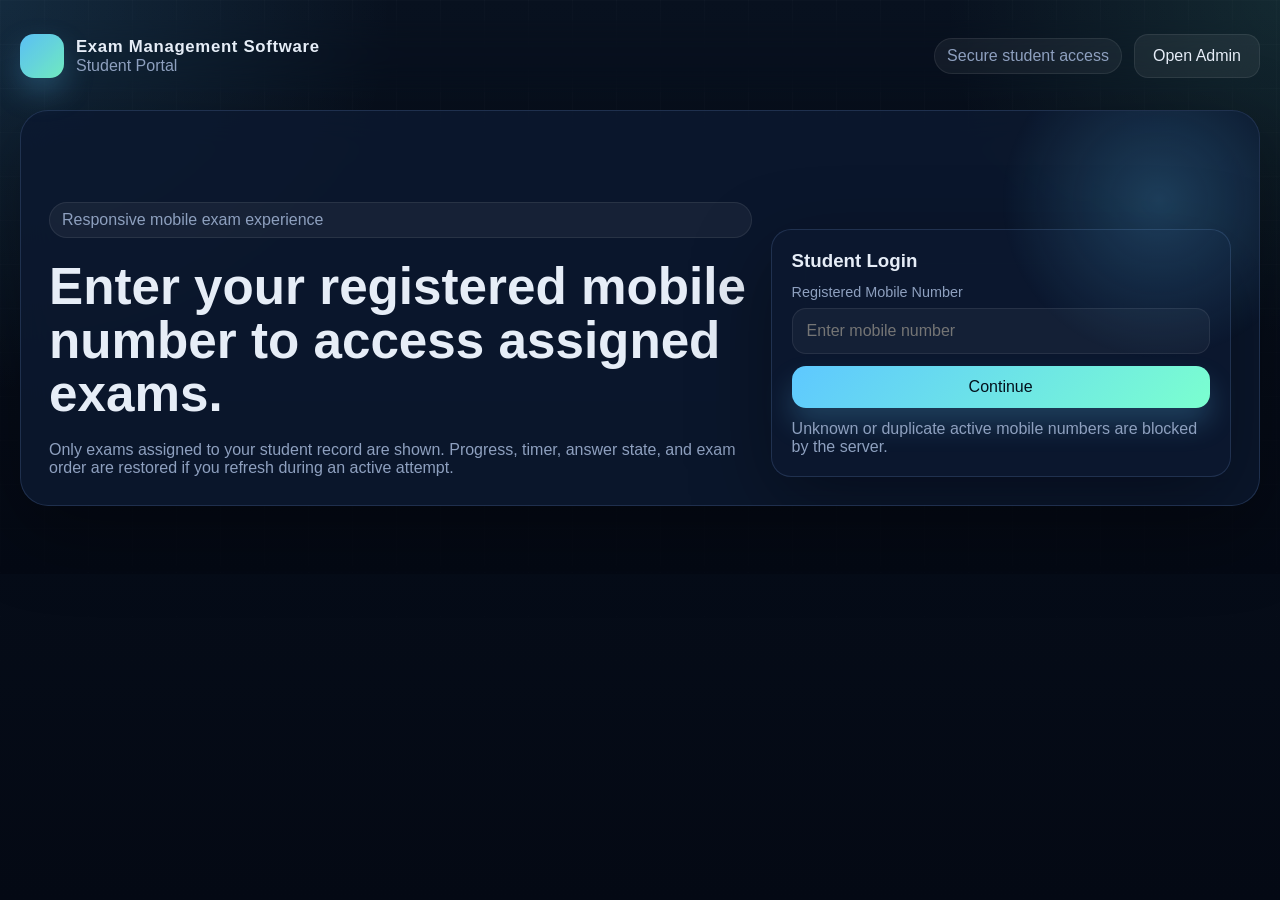
==== index.html @ 0bfbcd95 "Add files via upload" ====
<!DOCTYPE html>
<html>
  <head>
    <meta charset="utf-8" />
    <meta name="viewport" content="width=device-width, initial-scale=1" />
    <title>Exam Management Software</title>
    <link rel="stylesheet" href="./styles.css" />
    <script src="./config.js"></script>
  </head>
  <body>
    <div id="app"></div>
    <script>
      const BOOTSTRAP = {
        appName: (window.APP_CONFIG && window.APP_CONFIG.appName) || 'Exam Management Software'
      };

      const state = {
        view: 'login',
        loading: false,
        student: null,
        exams: [],
        activeExam: null,
        attemptBundle: null,
        result: null,
        activeSubjectId: null,
        activeQuestionId: null,
        answers: {},
        timerHandle: null,
        isSubmitting: false,
        error: ''
      };

      const STUDENT_STORAGE_KEY = 'examStudentId';

      function setState(patch) {
        Object.assign(state, patch);
        render();
      }

      function callServer(action, payload) {
        const apiBaseUrl = getApiBaseUrl();
        setState({ loading: true, error: '' });
        return fetch(apiBaseUrl, {
          method: 'POST',
          mode: 'cors',
          headers: {
            'Content-Type': 'text/plain;charset=utf-8'
          },
          body: JSON.stringify({
            action: action,
            ...(payload || {})
          })
        }).then((response) => response.json())
          .then((result) => {
            state.loading = false;
            if (!result.ok) {
              throw new Error(result.error && result.error.message ? result.error.message : 'Something went wrong');
            }
            render();
            return result.data;
          })
          .catch((err) => {
            state.loading = false;
            state.error = err && err.message ? err.message : 'Something went wrong';
            render();
            throw err;
          });
      }

      function render() {
        const root = document.getElementById('app');
        root.innerHTML = `
          <div class="app-shell">
            ${renderTopbar()}
            ${state.error ? `<div class="panel" style="border-color: rgba(255,113,113,.35); margin-bottom: 16px;"><div class="pill-danger">${escapeHtml(state.error)}</div></div>` : ''}
            ${state.loading ? `<div class="loading">Loading...</div>` : ''}
            ${state.view === 'login' ? renderLogin() : ''}
            ${state.view === 'dashboard' ? renderDashboard() : ''}
            ${state.view === 'exam' ? renderExam() : ''}
            ${state.view === 'result' ? renderResult() : ''}
          </div>
        `;
      }

      function renderTopbar() {
        return `
          <div class="topbar">
            <div class="brand">
              <div class="brand-mark"></div>
              <div>
                <h1>${escapeHtml(BOOTSTRAP.appName)}</h1>
                <p>${state.student ? `Student Portal - ${escapeHtml(state.student.studentName)}` : 'Student Portal'}</p>
              </div>
            </div>
            <div class="row">
              ${state.student ? `<span class="badge">Hello ${escapeHtml(state.student.studentName)}</span>` : `<span class="badge">Secure student access</span>`}
              <button class="btn btn-secondary" onclick="location.href='admin.html'">Open Admin</button>
            </div>
          </div>
        `;
      }

      function renderLogin() {
        return `
          <div class="hero hero-grid">
            <div class="stack">
              <span class="badge">Responsive mobile exam experience</span>
              <h2 style="margin:10px 0 8px; font-size:clamp(2rem, 4vw, 3.6rem); line-height:1.05;">Enter your registered mobile number to access assigned exams.</h2>
              <p class="muted">Only exams assigned to your student record are shown. Progress, timer, answer state, and exam order are restored if you refresh during an active attempt.</p>
            </div>
            <div class="panel login-card">
              <div class="stack">
                <h3 style="margin:0;">Student Login</h3>
                <div class="field">
                  <label>Registered Mobile Number</label>
                  <input id="mobileNumber" class="input" type="tel" placeholder="Enter mobile number" />
                </div>
                <button class="btn btn-primary" onclick="studentLogin()">Continue</button>
                <p class="muted">Unknown or duplicate active mobile numbers are blocked by the server.</p>
              </div>
            </div>
          </div>
        `;
      }

      function renderDashboard() {
        return `
          <div class="hero hero-grid">
            <div class="stack">
              <span class="badge">${escapeHtml(state.student.className || '')} ${escapeHtml(state.student.sectionName || '')}</span>
              <h2 style="margin:10px 0 8px; font-size:clamp(1.8rem, 3.2vw, 3rem);">Assigned exams for ${escapeHtml(state.student.studentName)}</h2>
              <p class="muted">Start only when ready. The timer cannot be paused, and the server enforces the end time.</p>
            </div>
            <div class="grid cards-2">
              <div class="card kpi"><span class="muted">Assigned Exams</span><strong>${state.exams.length}</strong></div>
              <div class="card kpi"><span class="muted">Student ID</span><strong style="font-size:1.2rem;">${escapeHtml(state.student.admissionNumber)}</strong></div>
            </div>
          </div>
          <div class="panel">
            <div class="toolbar" style="margin-bottom:16px;">
              <h3 style="margin:0;">Available Exams</h3>
              <button class="btn btn-secondary" onclick="refreshStudentState()">Refresh</button>
            </div>
            <div class="list">
              ${state.exams.length ? state.exams.map(renderExamCard).join('') : `<div class="empty">No active exams are available right now.</div>`}
            </div>
          </div>
        `;
      }

      function renderExamCard(exam) {
        return `
          <div class="exam-card">
            <div class="stack">
              <div class="row">
                <strong style="font-size:1.1rem;">${escapeHtml(exam.examName)}</strong>
                <span class="badge">${escapeHtml(exam.mode)}</span>
              </div>
              <div class="row muted">
                <span>Date: ${escapeHtml(exam.examDate)}</span>
                <span>Duration: ${escapeHtml(exam.durationMinutes)} min</span>
                <span>Window: ${escapeHtml(exam.availabilityStart)} to ${escapeHtml(exam.availabilityEnd)}</span>
              </div>
            </div>
            <div class="row">
              <button class="btn btn-primary" onclick="startExamFlow('${exam.examId}')">Start Exam</button>
            </div>
          </div>
        `;
      }

      function renderExam() {
        const bundle = state.attemptBundle || {};
        const subjects = bundle.subjects || [];
        const questions = getOrderedQuestions(bundle);
        const activeSubject = subjects.find((item) => item.examSubjectId === state.activeSubjectId) || subjects[0];
        const subjectQuestions = questions.filter((item) => item.examSubjectId === (activeSubject && activeSubject.examSubjectId));
        const activeQuestion = subjectQuestions.find((item) => item.questionId === state.activeQuestionId) || subjectQuestions[0];
        const answeredMap = state.answers;
        const remainingText = getRemainingTimeText(bundle.attempt && bundle.attempt.expiresAt);
        return `
          <div class="hero">
            <div class="toolbar">
              <div class="stack">
                <span class="badge">Hello ${escapeHtml(state.student.studentName)} - You have ${remainingText}</span>
                <h2 style="margin:8px 0 0;">${escapeHtml(bundle.exam ? bundle.exam.examName : '')}</h2>
              </div>
              <div class="row">
                <button class="btn btn-secondary" onclick="refreshAttempt()">Sync</button>
                <button class="btn btn-primary" onclick="submitAttempt(false)">Submit Exam</button>
              </div>
            </div>
          </div>
          <div class="question-shell">
            <div class="panel question-nav">
              <div class="stack">
                <h3 style="margin:0;">Question Navigator</h3>
                <div class="subject-tabs">
                  ${subjects.map((subject) => `<button class="subject-tab ${subject.examSubjectId === state.activeSubjectId ? 'active' : ''}" onclick="setSubject('${subject.examSubjectId}')">${escapeHtml(subject.subjectName)}</button>`).join('')}
                </div>
                <div class="question-grid">
                  ${subjectQuestions.map((question) => {
                    const value = answeredMap[question.questionId];
                    const answered = Array.isArray(value) ? value.length : value !== undefined && value !== null && value !== '';
                    return `<button class="qchip ${answered ? 'answered' : ''} ${question.questionId === state.activeQuestionId ? 'active' : ''}" onclick="setQuestion('${question.questionId}')">${escapeHtml(question.questionNumber)}</button>`;
                  }).join('')}
                </div>
                <div class="status">All questions are mandatory. Unanswered questions at timer end are scored using wrong-answer marks.</div>
              </div>
            </div>
            <div class="panel">
              ${activeQuestion ? renderQuestion(activeQuestion) : '<div class="empty">No question selected.</div>'}
            </div>
          </div>
        `;
      }

      function renderQuestion(question) {
        const options = getOrderedOptions(question);
        const currentAnswer = state.answers[question.questionId];
        const isMulti = question.questionType === 'MULTI_CORRECT';
        const isInteger = question.questionType === 'INTEGER';
        return `
          <div class="stack">
            <div class="row">
              <span class="badge">Q${escapeHtml(question.questionNumber)}</span>
              <span class="badge">${escapeHtml(question.questionType)}</span>
              <span class="badge">+${escapeHtml(question.fullMarks)} / ${escapeHtml(question.wrongMarks)}</span>
            </div>
            ${question.questionText ? `<div style="font-size:1.05rem; line-height:1.65;">${escapeHtml(question.questionText)}</div>` : `<div class="muted">Answer entry interface only. Question text is not required for physical paper mode.</div>`}
            ${question.imageUrl ? `<img src="${escapeAttribute(question.imageUrl)}" alt="Question Image" style="max-width:100%; border-radius:18px; border:1px solid rgba(255,255,255,.08);" />` : ''}
            ${isInteger ? `
              <div class="field">
                <label>Enter Integer Answer</label>
                <input class="input" type="number" value="${currentAnswer || ''}" onchange="saveIntegerAnswer('${question.questionId}', this.value)" />
              </div>
            ` : `
              <div class="options">
                ${options.map((option) => `
                  <label class="option">
                    <input ${isMulti ? 'type="checkbox"' : 'type="radio" name="singleOption"'} ${isOptionSelected(currentAnswer, option.id) ? 'checked' : ''} onchange="saveChoiceAnswer('${question.questionId}', '${option.id}', ${isMulti})" />
                    <div>
                      <strong>${escapeHtml(option.id)}</strong>
                      <div class="muted">${escapeHtml(option.label || '')}</div>
                    </div>
                  </label>
                `).join('')}
              </div>
            `}
            <div class="toolbar">
              <div class="status">Answers are saved to the server as you work.</div>
              <div class="row">
                <button class="btn btn-secondary" onclick="goPrevQuestion()">Previous</button>
                <button class="btn btn-secondary" onclick="goNextQuestion()">Next</button>
              </div>
            </div>
          </div>
        `;
      }

      function renderResult() {
        const result = state.result || {};
        const score = result.score || {};
        const subjectEntries = Object.entries(score.subjectWise || {});
        return `
          <div class="hero hero-grid">
            <div class="stack">
              <span class="badge">Result Summary</span>
              <h2 style="margin:8px 0 0;">${escapeHtml(result.exam ? result.exam.examName : '')}</h2>
              <p class="muted">This view shows marks, rank, average, subject performance, and a question-level review table.</p>
            </div>
            <div class="grid cards-2">
              <div class="card kpi"><span class="muted">Total Marks</span><strong>${Number(score.totalMarksObtained || 0).toFixed(2)} / ${Number(score.totalMarks || 0).toFixed(2)}</strong></div>
              <div class="card kpi"><span class="muted">Overall Rank</span><strong>${result.rank || 0}</strong></div>
            </div>
          </div>
          <div class="grid cards-4" style="margin-bottom:18px;">
            <div class="card kpi"><span class="muted">Ranked Students</span><strong>${result.totalRankedStudents || 0}</strong></div>
            <div class="card kpi"><span class="muted">Exam Average</span><strong>${Number(result.averageScore || 0).toFixed(2)}</strong></div>
            <div class="card kpi"><span class="muted">Time Taken</span><strong>${escapeHtml(formatDuration((result.attempt && result.attempt.timeTakenSeconds) || 0))}</strong></div>
            <div class="card kpi"><span class="muted">Submission</span><strong style="font-size:1rem;">${escapeHtml((result.attempt && result.attempt.status) || '')}</strong></div>
          </div>
          <div class="panel" style="margin-bottom:18px;">
            <h3 style="margin-top:0;">Subject-wise Performance</h3>
            <div class="grid cards-3">
              ${subjectEntries.length ? subjectEntries.map(([subjectId, item]) => `
                <div class="card">
                  <div class="stack">
                    <strong>${escapeHtml((result.subjectMap && result.subjectMap[subjectId]) || subjectId)}</strong>
                    <span class="muted">${Number(item.marksObtained || 0).toFixed(2)} / ${Number(item.totalMarks || 0).toFixed(2)}</span>
                    <span class="status pill-success">Correct: ${item.correct || 0}</span>
                    <span class="status pill-warning">Partial: ${item.partial || 0}</span>
                    <span class="status pill-danger">Wrong: ${item.wrong || 0}</span>
                    <span class="status">Unattempted: ${item.unattempted || 0}</span>
                  </div>
                </div>
              `).join('') : '<div class="empty">No subject summary available.</div>'}
            </div>
          </div>
          <div class="panel">
            <div class="toolbar" style="margin-bottom:16px;">
              <h3 style="margin:0;">Review Table</h3>
              <button class="btn btn-secondary" onclick="refreshStudentState()">Back to Dashboard</button>
            </div>
            <div class="table-wrap">
              <table>
                <thead>
                  <tr>
                    <th>Subject</th>
                    <th>Question</th>
                    <th>Your Answer</th>
                    <th>Correct Answer</th>
                    <th>Marks</th>
                  </tr>
                </thead>
                <tbody>
                  ${(result.review || []).map((item) => `
                    <tr>
                      <td>${escapeHtml(item.subject)}</td>
                      <td>${escapeHtml(item.questionNumber)}</td>
                      <td>${escapeHtml(Array.isArray(item.studentAnswer) ? item.studentAnswer.join('') : item.studentAnswer)}</td>
                      <td>${escapeHtml(item.correctAnswer)}</td>
                      <td>${escapeHtml(item.marksReceived)}</td>
                    </tr>
                  `).join('')}
                </tbody>
              </table>
            </div>
          </div>
        `;
      }

      async function studentLogin() {
        const mobileNumber = document.getElementById('mobileNumber').value.trim();
        if (!mobileNumber) {
          setState({ error: 'Mobile number is required.' });
          return;
        }
        const result = await callServer('studentLogin', { mobileNumber });
        sessionStorage.setItem(STUDENT_STORAGE_KEY, result.student.studentId);
        setState({
          student: result.student,
          exams: result.exams,
          view: 'dashboard',
          result: null
        });
      }

      async function refreshStudentState() {
        if (!state.student) return;
        const result = await callServer('getStudentState', { studentId: state.student.studentId });
        stopTimer();
        setState({
          student: result.student,
          exams: result.exams,
          view: 'dashboard',
          activeExam: null,
          attemptBundle: null,
          answers: {},
          result: null
        });
      }

      async function startExamFlow(examId) {
        const bundle = await callServer('startExam', { studentId: state.student.studentId, examId });
        applyAttemptBundle(bundle);
      }

      async function refreshAttempt() {
        if (!state.attemptBundle) return;
        const bundle = await callServer('startExam', { studentId: state.student.studentId, examId: state.attemptBundle.exam.examId });
        const answers = {};
        (bundle.answers || []).forEach((answer) => {
          answers[answer.questionId] = parseJson(answer.answerJson, '');
        });
        setState({ attemptBundle: bundle, answers });
      }

      function setSubject(subjectId) {
        const firstQuestion = getOrderedQuestions(state.attemptBundle).find((item) => item.examSubjectId === subjectId);
        setState({
          activeSubjectId: subjectId,
          activeQuestionId: firstQuestion && firstQuestion.questionId
        });
      }

      function setQuestion(questionId) {
        setState({ activeQuestionId: questionId });
      }

      function goPrevQuestion() {
        moveQuestion(-1);
      }

      function goNextQuestion() {
        moveQuestion(1);
      }

      function moveQuestion(step) {
        const questions = getOrderedQuestions(state.attemptBundle).filter((item) => item.examSubjectId === state.activeSubjectId);
        const index = questions.findIndex((item) => item.questionId === state.activeQuestionId);
        const next = questions[index + step];
        if (next) setState({ activeQuestionId: next.questionId });
      }

      async function saveIntegerAnswer(questionId, value) {
        state.answers[questionId] = value;
        render();
        const response = await callServer('saveAnswer', {
          studentId: state.student.studentId,
          attemptId: state.attemptBundle.attempt.attemptId,
          questionId,
          answer: value
        });
        if (response && response.exam && response.attempt) {
          stopTimer();
          setState({ result: response, view: 'result', isSubmitting: false });
        }
      }

      async function saveChoiceAnswer(questionId, optionId, isMulti) {
        let answer = state.answers[questionId];
        if (isMulti) {
          answer = Array.isArray(answer) ? answer.slice() : [];
          const index = answer.indexOf(optionId);
          if (index > -1) answer.splice(index, 1);
          else answer.push(optionId);
        } else {
          answer = optionId;
        }
        state.answers[questionId] = answer;
        render();
        const response = await callServer('saveAnswer', {
          studentId: state.student.studentId,
          attemptId: state.attemptBundle.attempt.attemptId,
          questionId,
          answer
        });
        if (response && response.exam && response.attempt) {
          stopTimer();
          setState({ result: response, view: 'result', isSubmitting: false });
        }
      }

      async function submitAttempt(isAuto) {
        if (state.isSubmitting) return;
        const totalQuestions = (state.attemptBundle.questions || []).length;
        const answeredQuestions = Object.values(state.answers).filter((value) => Array.isArray(value) ? value.length : value !== undefined && value !== null && value !== '').length;
        if (!isAuto && answeredQuestions < totalQuestions) {
          const missing = (state.attemptBundle.questions || []).filter((item) => {
            const value = state.answers[item.questionId];
            return Array.isArray(value) ? !value.length : value === undefined || value === null || value === '';
          }).map((item) => item.questionNumber);
          setState({ error: `Answer all questions before submitting. Missing: ${missing.join(', ')}` });
          return;
        }
        state.isSubmitting = true;
        const result = await callServer('finalizeAttempt', {
          studentId: state.student.studentId,
          attemptId: state.attemptBundle.attempt.attemptId,
          isAutoSubmit: !!isAuto
        });
        stopTimer();
        setState({ result, view: 'result', isSubmitting: false });
      }

      function startTimer() {
        stopTimer();
        state.timerHandle = setInterval(() => {
          render();
          const remaining = getRemainingMillis(state.attemptBundle && state.attemptBundle.attempt && state.attemptBundle.attempt.expiresAt);
          if (remaining <= 0) {
            stopTimer();
            submitAttempt(true);
          }
        }, 1000);
      }

      function stopTimer() {
        if (state.timerHandle) {
          clearInterval(state.timerHandle);
          state.timerHandle = null;
        }
      }

      function getRemainingMillis(expiresAt) {
        return Math.max(0, new Date(expiresAt).getTime() - Date.now());
      }

      function getRemainingTimeText(expiresAt) {
        return formatDuration(Math.floor(getRemainingMillis(expiresAt) / 1000));
      }

      function formatDuration(totalSeconds) {
        const seconds = Math.max(0, Number(totalSeconds || 0));
        const hours = String(Math.floor(seconds / 3600)).padStart(2, '0');
        const minutes = String(Math.floor((seconds % 3600) / 60)).padStart(2, '0');
        const secs = String(seconds % 60).padStart(2, '0');
        return `${hours}:${minutes}:${secs}`;
      }

      function parseJson(text, fallback) {
        try { return text ? JSON.parse(text) : fallback; } catch (e) { return fallback; }
      }

      function getOrderedQuestions(bundle) {
        const questions = (bundle && bundle.questions) || [];
        const questionOrder = parseJson(bundle && bundle.attempt && bundle.attempt.questionOrderJson, {});
        const ordered = [];
        const consumed = new Set();
        Object.keys(questionOrder).forEach((subjectId) => {
          (questionOrder[subjectId] || []).forEach((questionId) => {
            const question = questions.find((item) => item.questionId === questionId);
            if (question) {
              ordered.push(question);
              consumed.add(questionId);
            }
          });
        });
        questions.forEach((question) => {
          if (!consumed.has(question.questionId)) ordered.push(question);
        });
        return ordered;
      }

      function getOrderedOptions(question) {
        const options = parseJson(question.optionsJson, []);
        const optionOrder = parseJson(state.attemptBundle && state.attemptBundle.attempt && state.attemptBundle.attempt.optionOrderJson, {});
        const orderedIds = optionOrder[question.questionId] || [];
        const ordered = [];
        const consumed = new Set();
        orderedIds.forEach((id) => {
          const option = options.find((item) => item.id === id);
          if (option) {
            ordered.push(option);
            consumed.add(id);
          }
        });
        options.forEach((option) => {
          if (!consumed.has(option.id)) ordered.push(option);
        });
        return ordered;
      }

      function isOptionSelected(currentAnswer, optionId) {
        return Array.isArray(currentAnswer) ? currentAnswer.includes(optionId) : currentAnswer === optionId;
      }

      function applyAttemptBundle(bundle) {
        const answers = {};
        (bundle.answers || []).forEach((answer) => {
          answers[answer.questionId] = parseJson(answer.answerJson, '');
        });
        const firstSubject = (bundle.subjects || [])[0];
        const firstQuestion = getOrderedQuestions(bundle).find((item) => item.examSubjectId === (firstSubject && firstSubject.examSubjectId));
        setState({
          activeExam: bundle.exam,
          attemptBundle: bundle,
          answers,
          activeSubjectId: firstSubject && firstSubject.examSubjectId,
          activeQuestionId: firstQuestion && firstQuestion.questionId,
          view: 'exam',
          isSubmitting: false
        });
        startTimer();
      }

      async function restoreStudentSession() {
        const studentId = sessionStorage.getItem(STUDENT_STORAGE_KEY);
        if (!studentId) return;
        try {
          const portalState = await callServer('getStudentPortalState', { studentId });
          if (!portalState || !portalState.student) return;
          if (portalState.activeAttemptBundle) {
            setState({
              student: portalState.student,
              exams: portalState.exams
            });
            applyAttemptBundle(portalState.activeAttemptBundle);
            return;
          }
          if (portalState.latestResult) {
            setState({
              student: portalState.student,
              exams: portalState.exams,
              result: portalState.latestResult,
              view: 'result'
            });
            return;
          }
          setState({
            student: portalState.student,
            exams: portalState.exams,
            view: 'dashboard'
          });
        } catch (err) {
          sessionStorage.removeItem(STUDENT_STORAGE_KEY);
        }
      }

      function getApiBaseUrl() {
        const url = window.APP_CONFIG && window.APP_CONFIG.apiBaseUrl;
        if (!url) {
          throw new Error('API base URL is missing. Set window.APP_CONFIG.apiBaseUrl in config.js.');
        }
        return url;
      }

      function escapeHtml(text) {
        return String(text === undefined || text === null ? '' : text)
          .replace(/&/g, '&amp;')
          .replace(/</g, '&lt;')
          .replace(/>/g, '&gt;')
          .replace(/"/g, '&quot;')
          .replace(/'/g, '&#39;');
      }

      function escapeAttribute(text) {
        return escapeHtml(text);
      }

      render();
      restoreStudentSession();
    </script>
  </body>
</html>
---- styles.css ----
:root {
    --bg: #07111f;
    --bg-alt: #0b1830;
    --panel: rgba(12, 24, 47, 0.88);
    --panel-strong: #0f2141;
    --border: rgba(145, 179, 255, 0.16);
    --text: #e6edf7;
    --muted: #8ea0bf;
    --accent: #5ec8ff;
    --accent-2: #7bffcf;
    --danger: #ff7171;
    --warning: #ffcb6b;
    --success: #5de29b;
    --shadow: 0 24px 80px rgba(0, 0, 0, 0.35);
    --radius-xl: 28px;
    --radius-lg: 20px;
    --radius-md: 14px;
    --radius-sm: 10px;
    --container: 1240px;
  }

  * { box-sizing: border-box; }

  html, body {
    margin: 0;
    min-height: 100%;
    font-family: "Segoe UI", "Helvetica Neue", sans-serif;
    background:
      radial-gradient(circle at top left, rgba(94, 200, 255, 0.14), transparent 28%),
      radial-gradient(circle at top right, rgba(123, 255, 207, 0.10), transparent 24%),
      linear-gradient(180deg, #08111f 0%, #040914 100%);
    color: var(--text);
  }

  body::before {
    content: "";
    position: fixed;
    inset: 0;
    background-image:
      linear-gradient(rgba(255,255,255,0.03) 1px, transparent 1px),
      linear-gradient(90deg, rgba(255,255,255,0.03) 1px, transparent 1px);
    background-size: 44px 44px;
    mask-image: linear-gradient(180deg, rgba(0,0,0,0.5), transparent);
    pointer-events: none;
  }

  a { color: inherit; }

  button, input, select, textarea {
    font: inherit;
  }

  .app-shell {
    width: min(calc(100% - 24px), var(--container));
    margin: 0 auto;
    padding: 20px 0 48px;
    position: relative;
    z-index: 1;
  }

  .topbar {
    display: flex;
    align-items: center;
    justify-content: space-between;
    gap: 16px;
    margin-bottom: 18px;
    position: sticky;
    top: 0;
    z-index: 20;
    padding: 14px 0;
    backdrop-filter: blur(18px);
  }

  .brand {
    display: flex;
    align-items: center;
    gap: 12px;
  }

  .brand-mark {
    width: 44px;
    height: 44px;
    border-radius: 14px;
    background: linear-gradient(135deg, rgba(94, 200, 255, 0.95), rgba(123, 255, 207, 0.9));
    box-shadow: 0 14px 30px rgba(94, 200, 255, 0.25);
  }

  .brand h1 {
    margin: 0;
    font-size: 1.05rem;
    letter-spacing: 0.04em;
  }

  .brand p, .muted {
    margin: 0;
    color: var(--muted);
  }

  .hero,
  .panel,
  .card {
    background: var(--panel);
    border: 1px solid var(--border);
    box-shadow: var(--shadow);
    backdrop-filter: blur(18px);
  }

  .hero {
    border-radius: var(--radius-xl);
    padding: 28px;
    margin-bottom: 20px;
    overflow: hidden;
    position: relative;
  }

  .hero::after {
    content: "";
    position: absolute;
    width: 360px;
    height: 360px;
    right: -80px;
    top: -90px;
    background: radial-gradient(circle, rgba(94, 200, 255, 0.22), transparent 62%);
    pointer-events: none;
  }

  .hero-grid,
  .grid {
    display: grid;
    gap: 18px;
  }

  .hero-grid {
    grid-template-columns: 1.45fr .95fr;
    align-items: end;
  }

  .grid.cards-4 { grid-template-columns: repeat(4, minmax(0, 1fr)); }
  .grid.cards-3 { grid-template-columns: repeat(3, minmax(0, 1fr)); }
  .grid.cards-2 { grid-template-columns: repeat(2, minmax(0, 1fr)); }

  .panel, .card {
    border-radius: var(--radius-lg);
    padding: 20px;
  }

  .kpi {
    display: grid;
    gap: 6px;
  }

  .kpi strong {
    font-size: 2rem;
    line-height: 1;
  }

  .toolbar,
  .stack,
  .row {
    display: flex;
    gap: 12px;
  }

  .toolbar {
    flex-wrap: wrap;
    justify-content: space-between;
    align-items: center;
  }

  .stack { flex-direction: column; }
  .row { align-items: center; flex-wrap: wrap; }

  .badge {
    display: inline-flex;
    align-items: center;
    gap: 8px;
    padding: 8px 12px;
    border-radius: 999px;
    background: rgba(255,255,255,0.05);
    color: var(--muted);
    border: 1px solid rgba(255,255,255,0.08);
  }

  .btn {
    border: 0;
    cursor: pointer;
    border-radius: 14px;
    padding: 12px 18px;
    transition: transform .2s ease, opacity .2s ease, box-shadow .2s ease;
  }

  .btn:hover { transform: translateY(-1px); }
  .btn:disabled { opacity: .6; cursor: not-allowed; transform: none; }

  .btn-primary {
    color: #03111d;
    background: linear-gradient(135deg, var(--accent), var(--accent-2));
    box-shadow: 0 16px 28px rgba(94, 200, 255, 0.22);
  }

  .btn-secondary {
    color: var(--text);
    background: rgba(255,255,255,0.06);
    border: 1px solid rgba(255,255,255,0.08);
  }

  .btn-danger {
    color: white;
    background: linear-gradient(135deg, #ef5350, #ff8a65);
  }

  .input, .select, .textarea {
    width: 100%;
    background: rgba(255,255,255,0.04);
    color: var(--text);
    border: 1px solid rgba(255,255,255,0.08);
    border-radius: 14px;
    padding: 13px 14px;
    outline: none;
  }

  .textarea {
    min-height: 110px;
    resize: vertical;
  }

  .input:focus, .select:focus, .textarea:focus {
    border-color: rgba(94, 200, 255, 0.7);
    box-shadow: 0 0 0 4px rgba(94, 200, 255, 0.12);
  }

  .form-grid {
    display: grid;
    grid-template-columns: repeat(12, minmax(0, 1fr));
    gap: 14px;
  }

  .col-12 { grid-column: span 12; }
  .col-8 { grid-column: span 8; }
  .col-6 { grid-column: span 6; }
  .col-4 { grid-column: span 4; }
  .col-3 { grid-column: span 3; }

  .field {
    display: grid;
    gap: 8px;
  }

  .field label {
    font-size: .9rem;
    color: var(--muted);
  }

  .table-wrap {
    overflow: auto;
    border-radius: 18px;
    border: 1px solid rgba(255,255,255,0.08);
  }

  table {
    width: 100%;
    border-collapse: collapse;
    min-width: 720px;
  }

  th, td {
    text-align: left;
    padding: 14px 16px;
    border-bottom: 1px solid rgba(255,255,255,0.06);
    vertical-align: top;
  }

  th {
    color: var(--muted);
    font-weight: 600;
    background: rgba(255,255,255,0.03);
    position: sticky;
    top: 0;
  }

  .list {
    display: grid;
    gap: 12px;
  }

  .exam-card {
    display: grid;
    grid-template-columns: 1fr auto;
    gap: 16px;
    align-items: center;
    padding: 18px;
    border-radius: 18px;
    background: rgba(255,255,255,0.03);
    border: 1px solid rgba(255,255,255,0.06);
  }

  .question-shell {
    display: grid;
    grid-template-columns: 280px minmax(0, 1fr);
    gap: 18px;
  }

  .question-nav {
    position: sticky;
    top: 92px;
    align-self: start;
  }

  .question-grid {
    display: grid;
    grid-template-columns: repeat(5, minmax(0, 1fr));
    gap: 10px;
  }

  .qchip {
    border-radius: 12px;
    padding: 12px 0;
    border: 1px solid rgba(255,255,255,0.08);
    background: rgba(255,255,255,0.04);
    color: var(--text);
    cursor: pointer;
  }

  .qchip.answered { background: rgba(93, 226, 155, 0.14); border-color: rgba(93, 226, 155, 0.3); }
  .qchip.active { outline: 2px solid rgba(94, 200, 255, 0.7); }

  .subject-tabs {
    display: flex;
    flex-wrap: wrap;
    gap: 10px;
  }

  .subject-tab {
    padding: 10px 14px;
    border-radius: 999px;
    border: 1px solid rgba(255,255,255,0.08);
    background: rgba(255,255,255,0.04);
    cursor: pointer;
  }

  .subject-tab.active {
    background: rgba(94, 200, 255, 0.14);
    border-color: rgba(94, 200, 255, 0.4);
  }

  .options {
    display: grid;
    gap: 10px;
  }

  .option {
    display: flex;
    gap: 12px;
    align-items: flex-start;
    padding: 14px;
    border-radius: 16px;
    border: 1px solid rgba(255,255,255,0.07);
    background: rgba(255,255,255,0.03);
  }

  .option input {
    margin-top: 3px;
  }

  .status {
    font-size: .9rem;
    color: var(--muted);
  }

  .pill-success { color: var(--success); }
  .pill-warning { color: var(--warning); }
  .pill-danger { color: var(--danger); }

  .empty, .loading, .error {
    padding: 24px;
    border-radius: 18px;
    text-align: center;
    background: rgba(255,255,255,0.03);
    border: 1px dashed rgba(255,255,255,0.1);
  }

  .login-card {
    width: min(100%, 460px);
    margin: 10vh auto 0;
  }

  .two-pane {
    display: grid;
    grid-template-columns: 250px minmax(0, 1fr);
    gap: 18px;
  }

  .sidebar {
    position: sticky;
    top: 92px;
    align-self: start;
  }

  .navmenu {
    display: grid;
    gap: 10px;
  }

  .navbtn {
    text-align: left;
    width: 100%;
  }

  .navbtn.active {
    background: rgba(94, 200, 255, 0.12);
    border: 1px solid rgba(94, 200, 255, 0.3);
  }

  .drawer {
    position: fixed;
    inset: 0 0 0 auto;
    width: min(100%, 420px);
    transform: translateX(100%);
    transition: transform .25s ease;
    background: rgba(7, 17, 31, 0.98);
    border-left: 1px solid rgba(255,255,255,0.08);
    box-shadow: var(--shadow);
    padding: 22px;
    z-index: 50;
    overflow: auto;
  }

  .drawer.open { transform: translateX(0); }

  .overlay {
    position: fixed;
    inset: 0;
    background: rgba(0,0,0,0.45);
    opacity: 0;
    pointer-events: none;
    transition: opacity .25s ease;
    z-index: 40;
  }

  .overlay.open {
    opacity: 1;
    pointer-events: auto;
  }

  @media (max-width: 1080px) {
    .hero-grid,
    .two-pane,
    .question-shell,
    .grid.cards-4,
    .grid.cards-3 {
      grid-template-columns: 1fr;
    }

    .sidebar,
    .question-nav {
      position: static;
    }
  }

  @media (max-width: 780px) {
    .app-shell {
      width: min(calc(100% - 16px), var(--container));
      padding-top: 10px;
    }

    .hero, .panel, .card { padding: 16px; border-radius: 18px; }

    .topbar {
      align-items: flex-start;
      flex-direction: column;
      padding-bottom: 8px;
    }

    .form-grid,
    .grid.cards-2 {
      grid-template-columns: 1fr;
    }

    .col-8, .col-6, .col-4, .col-3, .col-12 {
      grid-column: span 12;
    }

    .exam-card {
      grid-template-columns: 1fr;
    }

    .question-grid {
      grid-template-columns: repeat(4, minmax(0, 1fr));
    }

    table {
      min-width: 640px;
    }
  }

  @media (max-width: 520px) {
    .question-grid {
      grid-template-columns: repeat(3, minmax(0, 1fr));
    }

    .brand h1 { font-size: .95rem; }

    .kpi strong { font-size: 1.6rem; }

    .btn {
      width: 100%;
      justify-content: center;
    }

    .toolbar > * {
      width: 100%;
    }
  }
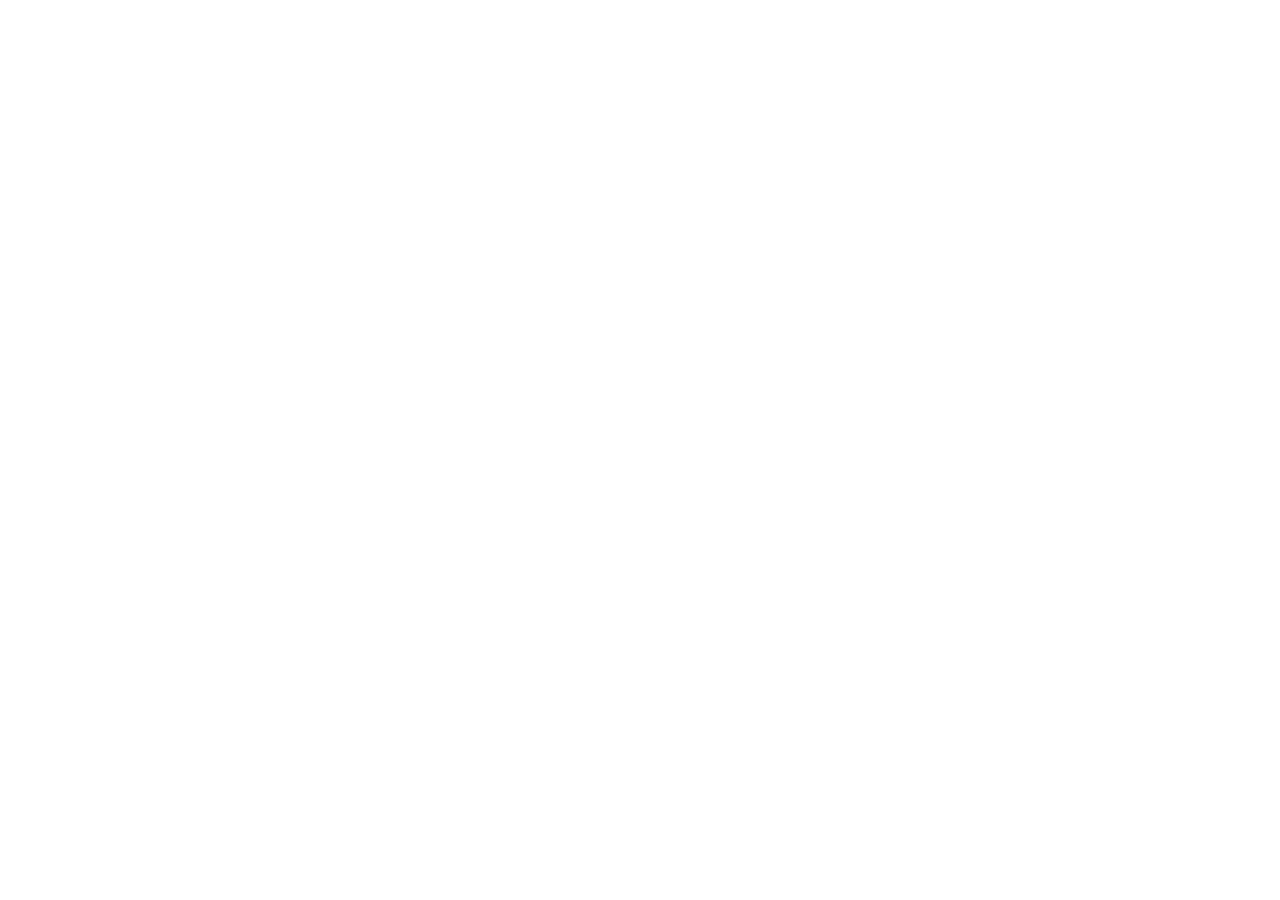
==== commit 7808f38b: "Add files via upload" ====
--- a/index.html
+++ b/index.html
@@ -1,626 +1,18 @@
-<!DOCTYPE html>
-<html>
+<!doctype html>
+<html lang="en">
   <head>
-    <meta charset="utf-8" />
-    <meta name="viewport" content="width=device-width, initial-scale=1" />
-    <title>Exam Management Software</title>
-    <link rel="stylesheet" href="./styles.css" />
-    <script src="./config.js"></script>
+    <meta charset="UTF-8" />
+    <meta name="viewport" content="width=device-width, initial-scale=1.0" />
+    <title>My Google AI Studio App</title>
+    <meta name="description" content="An application built with Google AI Studio." />
+    <meta property="og:title" content="My Google AI Studio App" />
+    <meta property="og:description" content="An application built with Google AI Studio." />
+    <meta property="og:type" content="website" />
+    <meta name="twitter:card" content="summary_large_image" />
   </head>
   <body>
-    <div id="app"></div>
-    <script>
-      const BOOTSTRAP = {
-        appName: (window.APP_CONFIG && window.APP_CONFIG.appName) || 'Exam Management Software'
-      };
-
-      const state = {
-        view: 'login',
-        loading: false,
-        student: null,
-        exams: [],
-        activeExam: null,
-        attemptBundle: null,
-        result: null,
-        activeSubjectId: null,
-        activeQuestionId: null,
-        answers: {},
-        timerHandle: null,
-        isSubmitting: false,
-        error: ''
-      };
-
-      const STUDENT_STORAGE_KEY = 'examStudentId';
-
-      function setState(patch) {
-        Object.assign(state, patch);
-        render();
-      }
-
-      function callServer(action, payload) {
-        const apiBaseUrl = getApiBaseUrl();
-        setState({ loading: true, error: '' });
-        return fetch(apiBaseUrl, {
-          method: 'POST',
-          mode: 'cors',
-          headers: {
-            'Content-Type': 'text/plain;charset=utf-8'
-          },
-          body: JSON.stringify({
-            action: action,
-            ...(payload || {})
-          })
-        }).then((response) => response.json())
-          .then((result) => {
-            state.loading = false;
-            if (!result.ok) {
-              throw new Error(result.error && result.error.message ? result.error.message : 'Something went wrong');
-            }
-            render();
-            return result.data;
-          })
-          .catch((err) => {
-            state.loading = false;
-            state.error = err && err.message ? err.message : 'Something went wrong';
-            render();
-            throw err;
-          });
-      }
-
-      function render() {
-        const root = document.getElementById('app');
-        root.innerHTML = `
-          <div class="app-shell">
-            ${renderTopbar()}
-            ${state.error ? `<div class="panel" style="border-color: rgba(255,113,113,.35); margin-bottom: 16px;"><div class="pill-danger">${escapeHtml(state.error)}</div></div>` : ''}
-            ${state.loading ? `<div class="loading">Loading...</div>` : ''}
-            ${state.view === 'login' ? renderLogin() : ''}
-            ${state.view === 'dashboard' ? renderDashboard() : ''}
-            ${state.view === 'exam' ? renderExam() : ''}
-            ${state.view === 'result' ? renderResult() : ''}
-          </div>
-        `;
-      }
-
-      function renderTopbar() {
-        return `
-          <div class="topbar">
-            <div class="brand">
-              <div class="brand-mark"></div>
-              <div>
-                <h1>${escapeHtml(BOOTSTRAP.appName)}</h1>
-                <p>${state.student ? `Student Portal - ${escapeHtml(state.student.studentName)}` : 'Student Portal'}</p>
-              </div>
-            </div>
-            <div class="row">
-              ${state.student ? `<span class="badge">Hello ${escapeHtml(state.student.studentName)}</span>` : `<span class="badge">Secure student access</span>`}
-              <button class="btn btn-secondary" onclick="location.href='admin.html'">Open Admin</button>
-            </div>
-          </div>
-        `;
-      }
-
-      function renderLogin() {
-        return `
-          <div class="hero hero-grid">
-            <div class="stack">
-              <span class="badge">Responsive mobile exam experience</span>
-              <h2 style="margin:10px 0 8px; font-size:clamp(2rem, 4vw, 3.6rem); line-height:1.05;">Enter your registered mobile number to access assigned exams.</h2>
-              <p class="muted">Only exams assigned to your student record are shown. Progress, timer, answer state, and exam order are restored if you refresh during an active attempt.</p>
-            </div>
-            <div class="panel login-card">
-              <div class="stack">
-                <h3 style="margin:0;">Student Login</h3>
-                <div class="field">
-                  <label>Registered Mobile Number</label>
-                  <input id="mobileNumber" class="input" type="tel" placeholder="Enter mobile number" />
-                </div>
-                <button class="btn btn-primary" onclick="studentLogin()">Continue</button>
-                <p class="muted">Unknown or duplicate active mobile numbers are blocked by the server.</p>
-              </div>
-            </div>
-          </div>
-        `;
-      }
-
-      function renderDashboard() {
-        return `
-          <div class="hero hero-grid">
-            <div class="stack">
-              <span class="badge">${escapeHtml(state.student.className || '')} ${escapeHtml(state.student.sectionName || '')}</span>
-              <h2 style="margin:10px 0 8px; font-size:clamp(1.8rem, 3.2vw, 3rem);">Assigned exams for ${escapeHtml(state.student.studentName)}</h2>
-              <p class="muted">Start only when ready. The timer cannot be paused, and the server enforces the end time.</p>
-            </div>
-            <div class="grid cards-2">
-              <div class="card kpi"><span class="muted">Assigned Exams</span><strong>${state.exams.length}</strong></div>
-              <div class="card kpi"><span class="muted">Student ID</span><strong style="font-size:1.2rem;">${escapeHtml(state.student.admissionNumber)}</strong></div>
-            </div>
-          </div>
-          <div class="panel">
-            <div class="toolbar" style="margin-bottom:16px;">
-              <h3 style="margin:0;">Available Exams</h3>
-              <button class="btn btn-secondary" onclick="refreshStudentState()">Refresh</button>
-            </div>
-            <div class="list">
-              ${state.exams.length ? state.exams.map(renderExamCard).join('') : `<div class="empty">No active exams are available right now.</div>`}
-            </div>
-          </div>
-        `;
-      }
-
-      function renderExamCard(exam) {
-        return `
-          <div class="exam-card">
-            <div class="stack">
-              <div class="row">
-                <strong style="font-size:1.1rem;">${escapeHtml(exam.examName)}</strong>
-                <span class="badge">${escapeHtml(exam.mode)}</span>
-              </div>
-              <div class="row muted">
-                <span>Date: ${escapeHtml(exam.examDate)}</span>
-                <span>Duration: ${escapeHtml(exam.durationMinutes)} min</span>
-                <span>Window: ${escapeHtml(exam.availabilityStart)} to ${escapeHtml(exam.availabilityEnd)}</span>
-              </div>
-            </div>
-            <div class="row">
-              <button class="btn btn-primary" onclick="startExamFlow('${exam.examId}')">Start Exam</button>
-            </div>
-          </div>
-        `;
-      }
-
-      function renderExam() {
-        const bundle = state.attemptBundle || {};
-        const subjects = bundle.subjects || [];
-        const questions = getOrderedQuestions(bundle);
-        const activeSubject = subjects.find((item) => item.examSubjectId === state.activeSubjectId) || subjects[0];
-        const subjectQuestions = questions.filter((item) => item.examSubjectId === (activeSubject && activeSubject.examSubjectId));
-        const activeQuestion = subjectQuestions.find((item) => item.questionId === state.activeQuestionId) || subjectQuestions[0];
-        const answeredMap = state.answers;
-        const remainingText = getRemainingTimeText(bundle.attempt && bundle.attempt.expiresAt);
-        return `
-          <div class="hero">
-            <div class="toolbar">
-              <div class="stack">
-                <span class="badge">Hello ${escapeHtml(state.student.studentName)} - You have ${remainingText}</span>
-                <h2 style="margin:8px 0 0;">${escapeHtml(bundle.exam ? bundle.exam.examName : '')}</h2>
-              </div>
-              <div class="row">
-                <button class="btn btn-secondary" onclick="refreshAttempt()">Sync</button>
-                <button class="btn btn-primary" onclick="submitAttempt(false)">Submit Exam</button>
-              </div>
-            </div>
-          </div>
-          <div class="question-shell">
-            <div class="panel question-nav">
-              <div class="stack">
-                <h3 style="margin:0;">Question Navigator</h3>
-                <div class="subject-tabs">
-                  ${subjects.map((subject) => `<button class="subject-tab ${subject.examSubjectId === state.activeSubjectId ? 'active' : ''}" onclick="setSubject('${subject.examSubjectId}')">${escapeHtml(subject.subjectName)}</button>`).join('')}
-                </div>
-                <div class="question-grid">
-                  ${subjectQuestions.map((question) => {
-                    const value = answeredMap[question.questionId];
-                    const answered = Array.isArray(value) ? value.length : value !== undefined && value !== null && value !== '';
-                    return `<button class="qchip ${answered ? 'answered' : ''} ${question.questionId === state.activeQuestionId ? 'active' : ''}" onclick="setQuestion('${question.questionId}')">${escapeHtml(question.questionNumber)}</button>`;
-                  }).join('')}
-                </div>
-                <div class="status">All questions are mandatory. Unanswered questions at timer end are scored using wrong-answer marks.</div>
-              </div>
-            </div>
-            <div class="panel">
-              ${activeQuestion ? renderQuestion(activeQuestion) : '<div class="empty">No question selected.</div>'}
-            </div>
-          </div>
-        `;
-      }
-
-      function renderQuestion(question) {
-        const options = getOrderedOptions(question);
-        const currentAnswer = state.answers[question.questionId];
-        const isMulti = question.questionType === 'MULTI_CORRECT';
-        const isInteger = question.questionType === 'INTEGER';
-        return `
-          <div class="stack">
-            <div class="row">
-              <span class="badge">Q${escapeHtml(question.questionNumber)}</span>
-              <span class="badge">${escapeHtml(question.questionType)}</span>
-              <span class="badge">+${escapeHtml(question.fullMarks)} / ${escapeHtml(question.wrongMarks)}</span>
-            </div>
-            ${question.questionText ? `<div style="font-size:1.05rem; line-height:1.65;">${escapeHtml(question.questionText)}</div>` : `<div class="muted">Answer entry interface only. Question text is not required for physical paper mode.</div>`}
-            ${question.imageUrl ? `<img src="${escapeAttribute(question.imageUrl)}" alt="Question Image" style="max-width:100%; border-radius:18px; border:1px solid rgba(255,255,255,.08);" />` : ''}
-            ${isInteger ? `
-              <div class="field">
-                <label>Enter Integer Answer</label>
-                <input class="input" type="number" value="${currentAnswer || ''}" onchange="saveIntegerAnswer('${question.questionId}', this.value)" />
-              </div>
-            ` : `
-              <div class="options">
-                ${options.map((option) => `
-                  <label class="option">
-                    <input ${isMulti ? 'type="checkbox"' : 'type="radio" name="singleOption"'} ${isOptionSelected(currentAnswer, option.id) ? 'checked' : ''} onchange="saveChoiceAnswer('${question.questionId}', '${option.id}', ${isMulti})" />
-                    <div>
-                      <strong>${escapeHtml(option.id)}</strong>
-                      <div class="muted">${escapeHtml(option.label || '')}</div>
-                    </div>
-                  </label>
-                `).join('')}
-              </div>
-            `}
-            <div class="toolbar">
-              <div class="status">Answers are saved to the server as you work.</div>
-              <div class="row">
-                <button class="btn btn-secondary" onclick="goPrevQuestion()">Previous</button>
-                <button class="btn btn-secondary" onclick="goNextQuestion()">Next</button>
-              </div>
-            </div>
-          </div>
-        `;
-      }
-
-      function renderResult() {
-        const result = state.result || {};
-        const score = result.score || {};
-        const subjectEntries = Object.entries(score.subjectWise || {});
-        return `
-          <div class="hero hero-grid">
-            <div class="stack">
-              <span class="badge">Result Summary</span>
-              <h2 style="margin:8px 0 0;">${escapeHtml(result.exam ? result.exam.examName : '')}</h2>
-              <p class="muted">This view shows marks, rank, average, subject performance, and a question-level review table.</p>
-            </div>
-            <div class="grid cards-2">
-              <div class="card kpi"><span class="muted">Total Marks</span><strong>${Number(score.totalMarksObtained || 0).toFixed(2)} / ${Number(score.totalMarks || 0).toFixed(2)}</strong></div>
-              <div class="card kpi"><span class="muted">Overall Rank</span><strong>${result.rank || 0}</strong></div>
-            </div>
-          </div>
-          <div class="grid cards-4" style="margin-bottom:18px;">
-            <div class="card kpi"><span class="muted">Ranked Students</span><strong>${result.totalRankedStudents || 0}</strong></div>
-            <div class="card kpi"><span class="muted">Exam Average</span><strong>${Number(result.averageScore || 0).toFixed(2)}</strong></div>
-            <div class="card kpi"><span class="muted">Time Taken</span><strong>${escapeHtml(formatDuration((result.attempt && result.attempt.timeTakenSeconds) || 0))}</strong></div>
-            <div class="card kpi"><span class="muted">Submission</span><strong style="font-size:1rem;">${escapeHtml((result.attempt && result.attempt.status) || '')}</strong></div>
-          </div>
-          <div class="panel" style="margin-bottom:18px;">
-            <h3 style="margin-top:0;">Subject-wise Performance</h3>
-            <div class="grid cards-3">
-              ${subjectEntries.length ? subjectEntries.map(([subjectId, item]) => `
-                <div class="card">
-                  <div class="stack">
-                    <strong>${escapeHtml((result.subjectMap && result.subjectMap[subjectId]) || subjectId)}</strong>
-                    <span class="muted">${Number(item.marksObtained || 0).toFixed(2)} / ${Number(item.totalMarks || 0).toFixed(2)}</span>
-                    <span class="status pill-success">Correct: ${item.correct || 0}</span>
-                    <span class="status pill-warning">Partial: ${item.partial || 0}</span>
-                    <span class="status pill-danger">Wrong: ${item.wrong || 0}</span>
-                    <span class="status">Unattempted: ${item.unattempted || 0}</span>
-                  </div>
-                </div>
-              `).join('') : '<div class="empty">No subject summary available.</div>'}
-            </div>
-          </div>
-          <div class="panel">
-            <div class="toolbar" style="margin-bottom:16px;">
-              <h3 style="margin:0;">Review Table</h3>
-              <button class="btn btn-secondary" onclick="refreshStudentState()">Back to Dashboard</button>
-            </div>
-            <div class="table-wrap">
-              <table>
-                <thead>
-                  <tr>
-                    <th>Subject</th>
-                    <th>Question</th>
-                    <th>Your Answer</th>
-                    <th>Correct Answer</th>
-                    <th>Marks</th>
-                  </tr>
-                </thead>
-                <tbody>
-                  ${(result.review || []).map((item) => `
-                    <tr>
-                      <td>${escapeHtml(item.subject)}</td>
-                      <td>${escapeHtml(item.questionNumber)}</td>
-                      <td>${escapeHtml(Array.isArray(item.studentAnswer) ? item.studentAnswer.join('') : item.studentAnswer)}</td>
-                      <td>${escapeHtml(item.correctAnswer)}</td>
-                      <td>${escapeHtml(item.marksReceived)}</td>
-                    </tr>
-                  `).join('')}
-                </tbody>
-              </table>
-            </div>
-          </div>
-        `;
-      }
-
-      async function studentLogin() {
-        const mobileNumber = document.getElementById('mobileNumber').value.trim();
-        if (!mobileNumber) {
-          setState({ error: 'Mobile number is required.' });
-          return;
-        }
-        const result = await callServer('studentLogin', { mobileNumber });
-        sessionStorage.setItem(STUDENT_STORAGE_KEY, result.student.studentId);
-        setState({
-          student: result.student,
-          exams: result.exams,
-          view: 'dashboard',
-          result: null
-        });
-      }
-
-      async function refreshStudentState() {
-        if (!state.student) return;
-        const result = await callServer('getStudentState', { studentId: state.student.studentId });
-        stopTimer();
-        setState({
-          student: result.student,
-          exams: result.exams,
-          view: 'dashboard',
-          activeExam: null,
-          attemptBundle: null,
-          answers: {},
-          result: null
-        });
-      }
-
-      async function startExamFlow(examId) {
-        const bundle = await callServer('startExam', { studentId: state.student.studentId, examId });
-        applyAttemptBundle(bundle);
-      }
-
-      async function refreshAttempt() {
-        if (!state.attemptBundle) return;
-        const bundle = await callServer('startExam', { studentId: state.student.studentId, examId: state.attemptBundle.exam.examId });
-        const answers = {};
-        (bundle.answers || []).forEach((answer) => {
-          answers[answer.questionId] = parseJson(answer.answerJson, '');
-        });
-        setState({ attemptBundle: bundle, answers });
-      }
-
-      function setSubject(subjectId) {
-        const firstQuestion = getOrderedQuestions(state.attemptBundle).find((item) => item.examSubjectId === subjectId);
-        setState({
-          activeSubjectId: subjectId,
-          activeQuestionId: firstQuestion && firstQuestion.questionId
-        });
-      }
-
-      function setQuestion(questionId) {
-        setState({ activeQuestionId: questionId });
-      }
-
-      function goPrevQuestion() {
-        moveQuestion(-1);
-      }
-
-      function goNextQuestion() {
-        moveQuestion(1);
-      }
-
-      function moveQuestion(step) {
-        const questions = getOrderedQuestions(state.attemptBundle).filter((item) => item.examSubjectId === state.activeSubjectId);
-        const index = questions.findIndex((item) => item.questionId === state.activeQuestionId);
-        const next = questions[index + step];
-        if (next) setState({ activeQuestionId: next.questionId });
-      }
-
-      async function saveIntegerAnswer(questionId, value) {
-        state.answers[questionId] = value;
-        render();
-        const response = await callServer('saveAnswer', {
-          studentId: state.student.studentId,
-          attemptId: state.attemptBundle.attempt.attemptId,
-          questionId,
-          answer: value
-        });
-        if (response && response.exam && response.attempt) {
-          stopTimer();
-          setState({ result: response, view: 'result', isSubmitting: false });
-        }
-      }
-
-      async function saveChoiceAnswer(questionId, optionId, isMulti) {
-        let answer = state.answers[questionId];
-        if (isMulti) {
-          answer = Array.isArray(answer) ? answer.slice() : [];
-          const index = answer.indexOf(optionId);
-          if (index > -1) answer.splice(index, 1);
-          else answer.push(optionId);
-        } else {
-          answer = optionId;
-        }
-        state.answers[questionId] = answer;
-        render();
-        const response = await callServer('saveAnswer', {
-          studentId: state.student.studentId,
-          attemptId: state.attemptBundle.attempt.attemptId,
-          questionId,
-          answer
-        });
-        if (response && response.exam && response.attempt) {
-          stopTimer();
-          setState({ result: response, view: 'result', isSubmitting: false });
-        }
-      }
-
-      async function submitAttempt(isAuto) {
-        if (state.isSubmitting) return;
-        const totalQuestions = (state.attemptBundle.questions || []).length;
-        const answeredQuestions = Object.values(state.answers).filter((value) => Array.isArray(value) ? value.length : value !== undefined && value !== null && value !== '').length;
-        if (!isAuto && answeredQuestions < totalQuestions) {
-          const missing = (state.attemptBundle.questions || []).filter((item) => {
-            const value = state.answers[item.questionId];
-            return Array.isArray(value) ? !value.length : value === undefined || value === null || value === '';
-          }).map((item) => item.questionNumber);
-          setState({ error: `Answer all questions before submitting. Missing: ${missing.join(', ')}` });
-          return;
-        }
-        state.isSubmitting = true;
-        const result = await callServer('finalizeAttempt', {
-          studentId: state.student.studentId,
-          attemptId: state.attemptBundle.attempt.attemptId,
-          isAutoSubmit: !!isAuto
-        });
-        stopTimer();
-        setState({ result, view: 'result', isSubmitting: false });
-      }
-
-      function startTimer() {
-        stopTimer();
-        state.timerHandle = setInterval(() => {
-          render();
-          const remaining = getRemainingMillis(state.attemptBundle && state.attemptBundle.attempt && state.attemptBundle.attempt.expiresAt);
-          if (remaining <= 0) {
-            stopTimer();
-            submitAttempt(true);
-          }
-        }, 1000);
-      }
-
-      function stopTimer() {
-        if (state.timerHandle) {
-          clearInterval(state.timerHandle);
-          state.timerHandle = null;
-        }
-      }
-
-      function getRemainingMillis(expiresAt) {
-        return Math.max(0, new Date(expiresAt).getTime() - Date.now());
-      }
-
-      function getRemainingTimeText(expiresAt) {
-        return formatDuration(Math.floor(getRemainingMillis(expiresAt) / 1000));
-      }
-
-      function formatDuration(totalSeconds) {
-        const seconds = Math.max(0, Number(totalSeconds || 0));
-        const hours = String(Math.floor(seconds / 3600)).padStart(2, '0');
-        const minutes = String(Math.floor((seconds % 3600) / 60)).padStart(2, '0');
-        const secs = String(seconds % 60).padStart(2, '0');
-        return `${hours}:${minutes}:${secs}`;
-      }
-
-      function parseJson(text, fallback) {
-        try { return text ? JSON.parse(text) : fallback; } catch (e) { return fallback; }
-      }
-
-      function getOrderedQuestions(bundle) {
-        const questions = (bundle && bundle.questions) || [];
-        const questionOrder = parseJson(bundle && bundle.attempt && bundle.attempt.questionOrderJson, {});
-        const ordered = [];
-        const consumed = new Set();
-        Object.keys(questionOrder).forEach((subjectId) => {
-          (questionOrder[subjectId] || []).forEach((questionId) => {
-            const question = questions.find((item) => item.questionId === questionId);
-            if (question) {
-              ordered.push(question);
-              consumed.add(questionId);
-            }
-          });
-        });
-        questions.forEach((question) => {
-          if (!consumed.has(question.questionId)) ordered.push(question);
-        });
-        return ordered;
-      }
-
-      function getOrderedOptions(question) {
-        const options = parseJson(question.optionsJson, []);
-        const optionOrder = parseJson(state.attemptBundle && state.attemptBundle.attempt && state.attemptBundle.attempt.optionOrderJson, {});
-        const orderedIds = optionOrder[question.questionId] || [];
-        const ordered = [];
-        const consumed = new Set();
-        orderedIds.forEach((id) => {
-          const option = options.find((item) => item.id === id);
-          if (option) {
-            ordered.push(option);
-            consumed.add(id);
-          }
-        });
-        options.forEach((option) => {
-          if (!consumed.has(option.id)) ordered.push(option);
-        });
-        return ordered;
-      }
-
-      function isOptionSelected(currentAnswer, optionId) {
-        return Array.isArray(currentAnswer) ? currentAnswer.includes(optionId) : currentAnswer === optionId;
-      }
-
-      function applyAttemptBundle(bundle) {
-        const answers = {};
-        (bundle.answers || []).forEach((answer) => {
-          answers[answer.questionId] = parseJson(answer.answerJson, '');
-        });
-        const firstSubject = (bundle.subjects || [])[0];
-        const firstQuestion = getOrderedQuestions(bundle).find((item) => item.examSubjectId === (firstSubject && firstSubject.examSubjectId));
-        setState({
-          activeExam: bundle.exam,
-          attemptBundle: bundle,
-          answers,
-          activeSubjectId: firstSubject && firstSubject.examSubjectId,
-          activeQuestionId: firstQuestion && firstQuestion.questionId,
-          view: 'exam',
-          isSubmitting: false
-        });
-        startTimer();
-      }
-
-      async function restoreStudentSession() {
-        const studentId = sessionStorage.getItem(STUDENT_STORAGE_KEY);
-        if (!studentId) return;
-        try {
-          const portalState = await callServer('getStudentPortalState', { studentId });
-          if (!portalState || !portalState.student) return;
-          if (portalState.activeAttemptBundle) {
-            setState({
-              student: portalState.student,
-              exams: portalState.exams
-            });
-            applyAttemptBundle(portalState.activeAttemptBundle);
-            return;
-          }
-          if (portalState.latestResult) {
-            setState({
-              student: portalState.student,
-              exams: portalState.exams,
-              result: portalState.latestResult,
-              view: 'result'
-            });
-            return;
-          }
-          setState({
-            student: portalState.student,
-            exams: portalState.exams,
-            view: 'dashboard'
-          });
-        } catch (err) {
-          sessionStorage.removeItem(STUDENT_STORAGE_KEY);
-        }
-      }
-
-      function getApiBaseUrl() {
-        const url = window.APP_CONFIG && window.APP_CONFIG.apiBaseUrl;
-        if (!url) {
-          throw new Error('API base URL is missing. Set window.APP_CONFIG.apiBaseUrl in config.js.');
-        }
-        return url;
-      }
-
-      function escapeHtml(text) {
-        return String(text === undefined || text === null ? '' : text)
-          .replace(/&/g, '&amp;')
-          .replace(/</g, '&lt;')
-          .replace(/>/g, '&gt;')
-          .replace(/"/g, '&quot;')
-          .replace(/'/g, '&#39;');
-      }
-
-      function escapeAttribute(text) {
-        return escapeHtml(text);
-      }
-
-      render();
-      restoreStudentSession();
-    </script>
+    <div id="root"></div>
+    <script type="module" src="/src/main.tsx"></script>
   </body>
 </html>
+
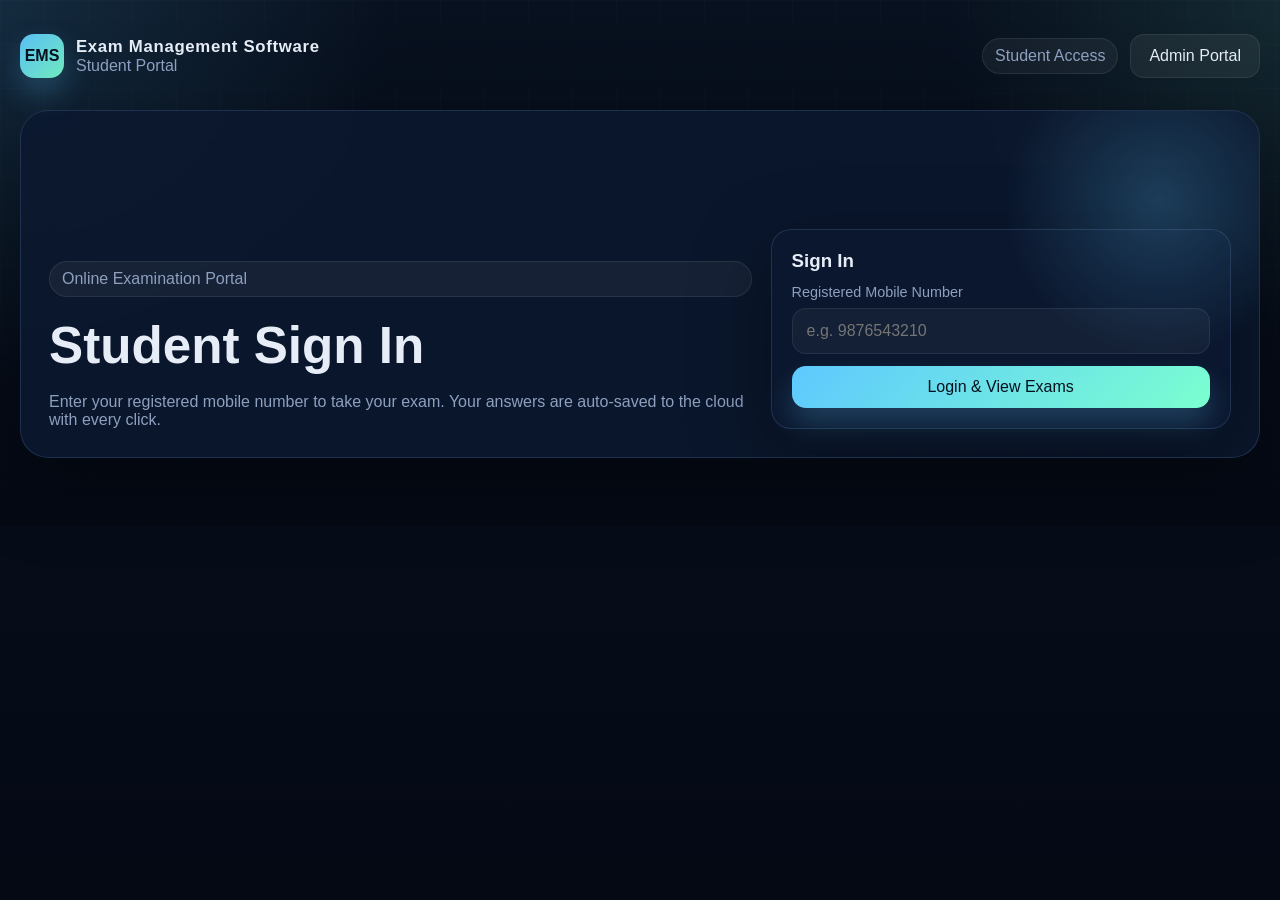
==== commit 51e1167c: "Add files via upload" ====
--- a/index.html
+++ b/index.html
@@ -1,18 +1,658 @@
-<!doctype html>
+<!DOCTYPE html>
 <html lang="en">
   <head>
-    <meta charset="UTF-8" />
-    <meta name="viewport" content="width=device-width, initial-scale=1.0" />
-    <title>My Google AI Studio App</title>
-    <meta name="description" content="An application built with Google AI Studio." />
-    <meta property="og:title" content="My Google AI Studio App" />
-    <meta property="og:description" content="An application built with Google AI Studio." />
-    <meta property="og:type" content="website" />
-    <meta name="twitter:card" content="summary_large_image" />
+    <meta charset="utf-8" />
+    <meta name="viewport" content="width=device-width, initial-scale=1" />
+    <title>Exam Management Software - Student Portal</title>
+    <link rel="stylesheet" href="./styles.css" />
+    <script src="./config.js"></script>
+    <style>
+      .timing-pill {
+        background: rgba(94, 200, 255, 0.12);
+        border: 1px solid rgba(94, 200, 255, 0.3);
+        border-radius: 8px;
+        padding: 6px 12px;
+        font-size: 0.85rem;
+        color: #5ec8ff;
+      }
+      .sec-badge {
+        background: rgba(123, 255, 207, 0.15);
+        color: #7bffcf;
+        border: 1px solid rgba(123, 255, 207, 0.3);
+        font-size: 0.8rem;
+        padding: 2px 8px;
+        border-radius: 6px;
+      }
+    </style>
   </head>
   <body>
-    <div id="root"></div>
-    <script type="module" src="/src/main.tsx"></script>
+    <div id="app"></div>
+    <script>
+      const BOOTSTRAP = {
+        appName: (window.APP_CONFIG && window.APP_CONFIG.appName) || 'Exam Management Software'
+      };
+
+      const state = {
+        view: 'login',
+        loading: false,
+        student: null,
+        exams: [],
+        activeExam: null,
+        attemptBundle: null,
+        result: null,
+        activeSubjectId: null,
+        activeQuestionId: null,
+        answers: {},
+        timerHandle: null,
+        isSubmitting: false,
+        error: '',
+        syncStatus: 'Saved'
+      };
+
+      const STUDENT_STORAGE_KEY = 'ems_active_student_id';
+
+      function setState(patch) {
+        Object.assign(state, patch);
+        render();
+      }
+
+      function callServer(action, payload, silent) {
+        const apiBaseUrl = getApiBaseUrl();
+        if (!silent) setState({ loading: true, error: '' });
+        return fetch(apiBaseUrl, {
+          method: 'POST',
+          headers: { 'Content-Type': 'text/plain;charset=utf-8' },
+          body: JSON.stringify({ action: action, ...(payload || {}) })
+        }).then((response) => response.json())
+          .then((result) => {
+            if (!silent) state.loading = false;
+            if (!result.ok) {
+              throw new Error(result.error && result.error.message ? result.error.message : 'Something went wrong');
+            }
+            if (!silent) render();
+            return result.data;
+          })
+          .catch((err) => {
+            if (!silent) {
+              state.loading = false;
+              state.error = err && err.message ? err.message : 'Something went wrong';
+              render();
+            }
+            throw err;
+          });
+      }
+
+      function render() {
+        const root = document.getElementById('app');
+        root.innerHTML = `
+          <div class="app-shell">
+            ${renderTopbar()}
+            ${state.error ? `<div class="panel" style="border-color: rgba(255,113,113,.35); margin-bottom: 16px;"><div class="pill-danger">${escapeHtml(state.error)}</div></div>` : ''}
+            ${state.loading ? `<div class="loading">Loading instantly...</div>` : ''}
+            ${state.view === 'login' ? renderLogin() : ''}
+            ${state.view === 'dashboard' ? renderDashboard() : ''}
+            ${state.view === 'exam' ? renderExam() : ''}
+            ${state.view === 'result' ? renderResult() : ''}
+          </div>
+        `;
+      }
+
+      function renderTopbar() {
+        return `
+          <div class="topbar">
+            <div class="brand">
+              <div class="brand-mark">EMS</div>
+              <div>
+                <h1>${escapeHtml(BOOTSTRAP.appName)}</h1>
+                <p>${state.student ? `Student: ${escapeHtml(state.student.studentName)} (${escapeHtml(state.student.className)})` : 'Student Portal'}</p>
+              </div>
+            </div>
+            <div class="row">
+              ${state.student ? `<span class="badge">👤 ${escapeHtml(state.student.studentName)}</span>` : `<span class="badge">Student Access</span>`}
+              <button class="btn btn-secondary" onclick="location.href='admin.html'">Admin Portal</button>
+            </div>
+          </div>
+        `;
+      }
+
+      function renderLogin() {
+        return `
+          <div class="hero hero-grid">
+            <div class="stack">
+              <span class="badge">Online Examination Portal</span>
+              <h2 style="margin:10px 0 8px; font-size:clamp(2rem, 4vw, 3.6rem); line-height:1.05;">Student Sign In</h2>
+              <p class="muted">Enter your registered mobile number to take your exam. Your answers are auto-saved to the cloud with every click.</p>
+            </div>
+            <div class="panel login-card">
+              <div class="stack">
+                <h3 style="margin:0;">Sign In</h3>
+                <div class="field">
+                  <label>Registered Mobile Number</label>
+                  <input id="mobileNumber" class="input" type="tel" placeholder="e.g. 9876543210" onkeypress="if(event.key==='Enter') studentLogin()" />
+                </div>
+                <button class="btn btn-primary" onclick="studentLogin()">Login & View Exams</button>
+              </div>
+            </div>
+          </div>
+        `;
+      }
+
+      function renderDashboard() {
+        return `
+          <div class="hero hero-grid">
+            <div class="stack">
+              <span class="badge">${escapeHtml(state.student.className || 'Class')}</span>
+              <h2 style="margin:10px 0 8px; font-size:clamp(1.8rem, 3.2vw, 3rem);">Assigned Exams for ${escapeHtml(state.student.studentName)}</h2>
+              <p class="muted">Click <strong>Start Exam Now</strong> to begin. Your individual countdown timer will start immediately.</p>
+            </div>
+            <div class="grid cards-2">
+              <div class="card kpi"><span class="muted">Available Exams</span><strong>${state.exams.length}</strong></div>
+              <div class="card kpi"><span class="muted">Admission / Roll #</span><strong style="font-size:1.2rem;">${escapeHtml(state.student.admissionNumber)}</strong></div>
+            </div>
+          </div>
+          <div class="panel">
+            <div class="toolbar" style="margin-bottom:16px;">
+              <h3 style="margin:0;">Your Active Exams</h3>
+              <button class="btn btn-secondary" onclick="refreshStudentState()">Refresh</button>
+            </div>
+            <div class="list">
+              ${state.exams.length ? state.exams.map(renderExamCard).join('') : `<div class="empty">No active exams right now. If your exam has a scheduled start time (e.g. 7:00 AM), it will unlock at that exact time.</div>`}
+            </div>
+          </div>
+        `;
+      }
+
+      function renderExamCard(exam) {
+        const liveStart = exam.availabilityStart ? new Date(exam.availabilityStart) : null;
+        const entryEnd = exam.availabilityEnd ? new Date(exam.availabilityEnd) : null;
+        const now = new Date();
+
+        const isBeforeLive = liveStart && now < liveStart;
+        const isAfterEntry = entryEnd && now > entryEnd;
+
+        return `
+          <div class="exam-card">
+            <div class="stack">
+              <div class="row">
+                <strong style="font-size:1.15rem;">${escapeHtml(exam.examName)}</strong>
+                <span class="badge">${escapeHtml(exam.mode)}</span>
+              </div>
+              <div class="row muted" style="gap:16px; margin-top:4px;">
+                <span>📅 Date: ${escapeHtml(exam.examDate)}</span>
+                <span>⏱️ Duration: <strong>${escapeHtml(exam.durationMinutes)} mins</strong></span>
+              </div>
+              ${liveStart || entryEnd ? `
+                <div class="timing-pill">
+                  🕒 <strong>Time Window:</strong> 
+                  ${liveStart ? `Live from ${liveStart.toLocaleTimeString([], {hour:'2-digit', minute:'2-digit'})}` : 'Open now'}
+                  ${entryEnd ? ` until ${entryEnd.toLocaleTimeString([], {hour:'2-digit', minute:'2-digit'})}` : ''}
+                </div>
+              ` : ''}
+            </div>
+            <div class="row">
+              ${isBeforeLive ? `
+                <button class="btn btn-secondary" disabled>Opens at ${liveStart.toLocaleTimeString([], {hour:'2-digit', minute:'2-digit'})}</button>
+              ` : isAfterEntry ? `
+                <button class="btn btn-danger" disabled>Entry Closed</button>
+              ` : `
+                <button class="btn btn-primary" onclick="startExamFlow('${exam.examId}')">Start Exam Now →</button>
+              `}
+            </div>
+          </div>
+        `;
+      }
+
+      function renderExam() {
+        const bundle = state.attemptBundle || {};
+        const subjects = bundle.subjects || [];
+        const questions = getOrderedQuestions(bundle);
+        const activeSubject = subjects.find((item) => String(item.examSubjectId) === String(state.activeSubjectId)) || subjects[0];
+        const subjectQuestions = questions.filter((item) => String(item.examSubjectId) === String(activeSubject && activeSubject.examSubjectId));
+        const activeQuestion = subjectQuestions.find((item) => String(item.questionId) === String(state.activeQuestionId)) || subjectQuestions[0];
+        const answeredMap = state.answers;
+        const remainingText = getRemainingTimeText(bundle.attempt && bundle.attempt.expiresAt);
+
+        return `
+          <div class="hero">
+            <div class="toolbar">
+              <div class="stack">
+                <span id="timer-badge" class="badge" style="font-weight:700; color:var(--accent); font-size:0.95rem;">⏱️ Time Remaining: ${remainingText}</span>
+                <h2 style="margin:8px 0 0;">${escapeHtml(bundle.exam ? bundle.exam.examName : 'Exam')}</h2>
+              </div>
+              <div class="row">
+                <span class="status" id="sync-indicator" style="margin-right:8px;">${escapeHtml(state.syncStatus)}</span>
+                <button class="btn btn-primary" onclick="submitAttempt(false)">Submit Exam</button>
+              </div>
+            </div>
+          </div>
+          <div class="question-shell">
+            <div class="panel question-nav">
+              <div class="stack">
+                <h3 style="margin:0;">Question Navigator</h3>
+                <div class="subject-tabs">
+                  ${subjects.map((subject) => `<button class="subject-tab ${String(subject.examSubjectId) === String(state.activeSubjectId) ? 'active' : ''}" onclick="setSubject('${subject.examSubjectId}')">${escapeHtml(subject.subjectName)}</button>`).join('')}
+                </div>
+                <div class="question-grid">
+                  ${subjectQuestions.map((question) => {
+                    const value = answeredMap[question.questionId];
+                    const answered = Array.isArray(value) ? value.length > 0 : value !== undefined && value !== null && value !== '';
+                    return `<button class="qchip ${answered ? 'answered' : ''} ${String(question.questionId) === String(state.activeQuestionId) ? 'active' : ''}" onclick="setQuestion('${question.questionId}')">${escapeHtml(question.questionNumber)}</button>`;
+                  }).join('')}
+                </div>
+                <div class="status">Answers auto-saved to cloud.</div>
+              </div>
+            </div>
+            <div class="panel">
+              ${activeQuestion ? renderQuestion(activeQuestion) : '<div class="empty">No question selected.</div>'}
+            </div>
+          </div>
+        `;
+      }
+
+      function renderQuestion(question) {
+        const options = getOrderedOptions(question);
+        const currentAnswer = state.answers[question.questionId];
+        const isMulti = question.questionType === 'MULTI_CORRECT';
+        const isInteger = question.questionType === 'INTEGER';
+
+        return `
+          <div class="stack">
+            <div class="row">
+              <span class="badge" style="font-weight:bold;">Question ${escapeHtml(question.questionNumber)}</span>
+              ${question.subSectionName ? `<span class="sec-badge">${escapeHtml(question.subSectionName)}</span>` : ''}
+              <span class="badge">${escapeHtml(question.questionType)}</span>
+              <span class="badge" style="color:var(--accent);">+${escapeHtml(question.fullMarks)} / ${escapeHtml(question.wrongMarks)} ${isMulti ? `(Partial: +${escapeHtml(question.partialMarks || 1)})` : ''}</span>
+            </div>
+            ${question.questionText ? `<div style="font-size:1.1rem; line-height:1.6; margin:10px 0;">${escapeHtml(question.questionText)}</div>` : ''}
+            ${question.imageUrl ? `<img src="${escapeAttribute(question.imageUrl)}" alt="Question Diagram" style="max-width:100%; max-height:400px; object-fit:contain; border-radius:14px; margin:8px 0;" />` : ''}
+            
+            ${isInteger ? `
+              <div class="field" style="margin-top:14px;">
+                <label>Enter Numerical / Integer Answer</label>
+                <input class="input" type="number" step="any" value="${currentAnswer !== undefined ? currentAnswer : ''}" oninput="saveIntegerAnswer('${question.questionId}', this.value)" placeholder="Type numerical value" />
+              </div>
+            ` : `
+              <div class="options" style="margin-top:14px;">
+                ${options.map((option) => `
+                  <label class="option" style="cursor:pointer;">
+                    <input ${isMulti ? 'type="checkbox"' : `type="radio" name="question_${question.questionId}"`} ${isOptionSelected(currentAnswer, option.id) ? 'checked' : ''} onchange="saveChoiceAnswer('${question.questionId}', '${option.id}', ${isMulti})" />
+                    <div>
+                      <strong>${escapeHtml(option.id)}</strong>
+                      ${option.label ? `<span class="muted" style="margin-left:8px;">${escapeHtml(option.label)}</span>` : ''}
+                    </div>
+                  </label>
+                `).join('')}
+              </div>
+            `}
+            <div class="toolbar" style="margin-top:24px;">
+              <button class="btn btn-secondary" onclick="goPrevQuestion()">← Previous Question</button>
+              <button class="btn btn-secondary" onclick="goNextQuestion()">Next Question →</button>
+            </div>
+          </div>
+        `;
+      }
+
+      function renderResult() {
+        const result = state.result || {};
+        const score = result.score || {};
+        const subjectEntries = Object.entries(score.subjectWise || {});
+        return `
+          <div class="hero hero-grid">
+            <div class="stack">
+              <span class="badge">Exam Result</span>
+              <h2 style="margin:8px 0 0;">${escapeHtml(result.exam ? result.exam.examName : 'Exam Result')}</h2>
+              <p class="muted">Your exam has been submitted and evaluated.</p>
+            </div>
+            <div class="grid cards-2">
+              <div class="card kpi"><span class="muted">Total Score</span><strong>${Number(score.totalMarksObtained || 0).toFixed(2)} / ${Number(score.totalMarks || 0).toFixed(2)}</strong></div>
+              <div class="card kpi"><span class="muted">Status</span><strong style="color:var(--accent); font-size:1.1rem;">${escapeHtml((result.attempt && result.attempt.status) || 'SUBMITTED')}</strong></div>
+            </div>
+          </div>
+          <div class="panel" style="margin-bottom:18px;">
+            <h3 style="margin-top:0;">Subject & Section-Wise Performance</h3>
+            <div class="grid cards-3">
+              ${subjectEntries.length ? subjectEntries.map(([subjectId, item]) => `
+                <div class="card">
+                  <div class="stack">
+                    <strong>${escapeHtml((result.subjectMap && result.subjectMap[subjectId]) || subjectId)}</strong>
+                    <span class="muted">${Number(item.marksObtained || 0).toFixed(2)} / ${Number(item.totalMarks || 0).toFixed(2)} marks</span>
+                    <span class="status pill-success">Correct: ${item.correct || 0}</span>
+                    <span class="status pill-warning">Partial: ${item.partial || 0}</span>
+                    <span class="status pill-danger">Wrong: ${item.wrong || 0}</span>
+                    <span class="status">Unattempted: ${item.unattempted || 0}</span>
+                  </div>
+                </div>
+              `).join('') : '<div class="empty">No subject details.</div>'}
+            </div>
+          </div>
+          <div class="panel">
+            <div class="toolbar" style="margin-bottom:16px;">
+              <h3 style="margin:0;">Question-by-Question Review</h3>
+              <button class="btn btn-secondary" onclick="refreshStudentState()">Return to Dashboard</button>
+            </div>
+            <div class="table-wrap">
+              <table>
+                <thead>
+                  <tr>
+                    <th>Subject</th>
+                    <th>Sub-Section</th>
+                    <th>Q#</th>
+                    <th>Your Answer</th>
+                    <th>Correct Answer</th>
+                    <th>Marks</th>
+                  </tr>
+                </thead>
+                <tbody>
+                  ${(result.review || []).map((item) => `
+                    <tr>
+                      <td>${escapeHtml(item.subject)}</td>
+                      <td><span class="sec-badge">${escapeHtml(item.subSection || 'Section 1')}</span></td>
+                      <td>${escapeHtml(item.questionNumber)}</td>
+                      <td>${escapeHtml(Array.isArray(item.studentAnswer) ? item.studentAnswer.join(', ') : (item.studentAnswer || '—'))}</td>
+                      <td>${escapeHtml(item.correctAnswer || '—')}</td>
+                      <td><strong>${escapeHtml(item.marksReceived)}</strong></td>
+                    </tr>
+                  `).join('')}
+                </tbody>
+              </table>
+            </div>
+          </div>
+        `;
+      }
+
+      async function studentLogin() {
+        const input = document.getElementById('mobileNumber');
+        const mobileNumber = input ? input.value.trim() : '';
+        if (!mobileNumber) {
+          setState({ error: 'Please enter your registered mobile number.' });
+          return;
+        }
+
+        try {
+          const result = await callServer('studentLogin', { mobileNumber });
+          sessionStorage.setItem(STUDENT_STORAGE_KEY, result.student.studentId);
+          setState({
+            student: result.student,
+            exams: result.exams,
+            view: 'dashboard',
+            result: null,
+            error: ''
+          });
+        } catch (e) {}
+      }
+
+      async function refreshStudentState() {
+        if (!state.student) return;
+        try {
+          const result = await callServer('getStudentState', { studentId: state.student.studentId });
+          stopTimer();
+          setState({
+            student: result.student,
+            exams: result.exams,
+            view: 'dashboard',
+            activeExam: null,
+            attemptBundle: null,
+            answers: {},
+            result: null,
+            error: ''
+          });
+        } catch (e) {}
+      }
+
+      async function startExamFlow(examId) {
+        try {
+          const bundle = await callServer('startExam', { studentId: state.student.studentId, examId });
+          applyAttemptBundle(bundle);
+        } catch (e) {}
+      }
+
+      function setSubject(subjectId) {
+        const firstQuestion = getOrderedQuestions(state.attemptBundle).find((item) => String(item.examSubjectId) === String(subjectId));
+        state.activeSubjectId = subjectId;
+        state.activeQuestionId = firstQuestion && firstQuestion.questionId;
+        render();
+      }
+
+      function setQuestion(questionId) {
+        state.activeQuestionId = questionId;
+        render();
+      }
+
+      function goPrevQuestion() { moveQuestion(-1); }
+      function goNextQuestion() { moveQuestion(1); }
+
+      function moveQuestion(step) {
+        const questions = getOrderedQuestions(state.attemptBundle).filter((item) => String(item.examSubjectId) === String(state.activeSubjectId));
+        const index = questions.findIndex((item) => String(item.questionId) === String(state.activeQuestionId));
+        const next = questions[index + step];
+        if (next) {
+          state.activeQuestionId = next.questionId;
+          render();
+        }
+      }
+
+      let saveDebounceTimer = null;
+      function saveIntegerAnswer(questionId, value) {
+        state.answers[questionId] = value;
+        updateSyncIndicator('Saving...');
+        clearTimeout(saveDebounceTimer);
+        saveDebounceTimer = setTimeout(() => {
+          syncAnswerToServer(questionId, value);
+        }, 500);
+      }
+
+      function saveChoiceAnswer(questionId, optionId, isMulti) {
+        let answer = state.answers[questionId];
+        if (isMulti) {
+          answer = Array.isArray(answer) ? answer.slice() : (answer ? [answer] : []);
+          const index = answer.indexOf(optionId);
+          if (index > -1) answer.splice(index, 1);
+          else answer.push(optionId);
+        } else {
+          answer = optionId;
+        }
+        state.answers[questionId] = answer;
+        render();
+        syncAnswerToServer(questionId, answer);
+      }
+
+      async function syncAnswerToServer(questionId, answer) {
+        updateSyncIndicator('Saving...');
+        try {
+          const response = await callServer('saveAnswer', {
+            studentId: state.student.studentId,
+            attemptId: state.attemptBundle.attempt.attemptId,
+            questionId,
+            answer
+          }, true);
+          updateSyncIndicator('Saved ✓');
+          if (response && response.exam && response.attempt) {
+            stopTimer();
+            setState({ result: response, view: 'result', isSubmitting: false });
+          }
+        } catch (e) {
+          updateSyncIndicator('Saved (Local) ✓');
+        }
+      }
+
+      function updateSyncIndicator(text) {
+        state.syncStatus = text;
+        const el = document.getElementById('sync-indicator');
+        if (el) el.textContent = text;
+      }
+
+      async function submitAttempt(isAuto) {
+        if (state.isSubmitting) return;
+        if (!isAuto && !confirm('Are you sure you want to submit your exam now?')) {
+          return;
+        }
+        state.isSubmitting = true;
+        try {
+          const result = await callServer('finalizeAttempt', {
+            studentId: state.student.studentId,
+            attemptId: state.attemptBundle.attempt.attemptId,
+            isAutoSubmit: !!isAuto
+          });
+          stopTimer();
+          setState({ result, view: 'result', isSubmitting: false, error: '' });
+        } catch (e) {
+          state.isSubmitting = false;
+        }
+      }
+
+      function startTimer() {
+        stopTimer();
+        state.timerHandle = setInterval(() => {
+          const expiresAt = state.attemptBundle && state.attemptBundle.attempt && state.attemptBundle.attempt.expiresAt;
+          const remaining = getRemainingMillis(expiresAt);
+          const badge = document.getElementById('timer-badge');
+          if (badge) {
+            badge.textContent = `⏱️ Time Remaining: ${getRemainingTimeText(expiresAt)}`;
+          }
+          if (remaining <= 0) {
+            stopTimer();
+            submitAttempt(true);
+          }
+        }, 1000);
+      }
+
+      function stopTimer() {
+        if (state.timerHandle) {
+          clearInterval(state.timerHandle);
+          state.timerHandle = null;
+        }
+      }
+
+      function getRemainingMillis(expiresAt) {
+        if (!expiresAt) return 0;
+        return Math.max(0, new Date(expiresAt).getTime() - Date.now());
+      }
+
+      function getRemainingTimeText(expiresAt) {
+        return formatDuration(Math.floor(getRemainingMillis(expiresAt) / 1000));
+      }
+
+      function formatDuration(totalSeconds) {
+        const seconds = Math.max(0, Number(totalSeconds || 0));
+        const hours = String(Math.floor(seconds / 3600)).padStart(2, '0');
+        const minutes = String(Math.floor((seconds % 3600) / 60)).padStart(2, '0');
+        const secs = String(seconds % 60).padStart(2, '0');
+        return `${hours}:${minutes}:${secs}`;
+      }
+
+      function parseJson(text, fallback) {
+        try { return text ? JSON.parse(text) : fallback; } catch (e) { return fallback; }
+      }
+
+      function getOrderedQuestions(bundle) {
+        const questions = (bundle && bundle.questions) || [];
+        const questionOrder = parseJson(bundle && bundle.attempt && bundle.attempt.questionOrderJson, {});
+        const ordered = [];
+        const consumed = new Set();
+        Object.keys(questionOrder).forEach((subjectId) => {
+          (questionOrder[subjectId] || []).forEach((questionId) => {
+            const question = questions.find((item) => String(item.questionId) === String(questionId));
+            if (question) {
+              ordered.push(question);
+              consumed.add(String(questionId));
+            }
+          });
+        });
+        questions.forEach((question) => {
+          if (!consumed.has(String(question.questionId))) ordered.push(question);
+        });
+        return ordered;
+      }
+
+      function getOrderedOptions(question) {
+        const options = parseJson(question.optionsJson, []);
+        const optionOrder = parseJson(state.attemptBundle && state.attemptBundle.attempt && state.attemptBundle.attempt.optionOrderJson, {});
+        const orderedIds = optionOrder[question.questionId] || [];
+        const ordered = [];
+        const consumed = new Set();
+        orderedIds.forEach((id) => {
+          const option = options.find((item) => String(item.id) === String(id));
+          if (option) {
+            ordered.push(option);
+            consumed.add(String(id));
+          }
+        });
+        options.forEach((option) => {
+          if (!consumed.has(String(option.id))) ordered.push(option);
+        });
+        return ordered;
+      }
+
+      function isOptionSelected(currentAnswer, optionId) {
+        return Array.isArray(currentAnswer) ? currentAnswer.includes(optionId) : String(currentAnswer) === String(optionId);
+      }
+
+      function applyAttemptBundle(bundle) {
+        const answers = {};
+        (bundle.answers || []).forEach((answer) => {
+          answers[answer.questionId] = parseJson(answer.answerJson, '');
+        });
+        const firstSubject = (bundle.subjects || [])[0];
+        const firstQuestion = getOrderedQuestions(bundle).find((item) => String(item.examSubjectId) === String(firstSubject && firstSubject.examSubjectId));
+        setState({
+          activeExam: bundle.exam,
+          attemptBundle: bundle,
+          answers,
+          activeSubjectId: firstSubject && firstSubject.examSubjectId,
+          activeQuestionId: firstQuestion && firstQuestion.questionId,
+          view: 'exam',
+          isSubmitting: false,
+          error: ''
+        });
+        startTimer();
+      }
+
+      async function restoreStudentSession() {
+        const studentId = localStorage.getItem(STUDENT_STORAGE_KEY) || sessionStorage.getItem(STUDENT_STORAGE_KEY);
+        if (!studentId) return;
+        try {
+          const portalState = await callServer('getStudentPortalState', { studentId }, true);
+          if (!portalState || !portalState.student) return;
+          localStorage.setItem(STUDENT_STORAGE_KEY, studentId);
+          sessionStorage.setItem(STUDENT_STORAGE_KEY, studentId);
+          if (portalState.activeAttemptBundle) {
+            setState({
+              student: portalState.student,
+              exams: portalState.exams
+            });
+            applyAttemptBundle(portalState.activeAttemptBundle);
+            return;
+          }
+          setState({
+            student: portalState.student,
+            exams: portalState.exams,
+            view: 'dashboard'
+          });
+        } catch (err) {
+          localStorage.removeItem(STUDENT_STORAGE_KEY);
+          sessionStorage.removeItem(STUDENT_STORAGE_KEY);
+        }
+      }
+
+      function getApiBaseUrl() {
+        const url = window.APP_CONFIG && window.APP_CONFIG.apiBaseUrl;
+        if (!url) throw new Error('API base URL missing in config.js');
+        return url;
+      }
+
+      function escapeHtml(text) {
+        return String(text === undefined || text === null ? '' : text)
+          .replace(/&/g, '&amp;')
+          .replace(/</g, '&lt;')
+          .replace(/>/g, '&gt;')
+          .replace(/"/g, '&quot;')
+          .replace(/'/g, '&#39;');
+      }
+
+      function escapeAttribute(text) { return escapeHtml(text); }
+
+      render();
+      restoreStudentSession();
+    </script>
   </body>
 </html>
-
--- a/styles.css
+++ b/styles.css
@@ -0,0 +1,505 @@
+:root {
+  --bg: #07111f;
+  --bg-alt: #0b1830;
+  --panel: rgba(12, 24, 47, 0.88);
+  --panel-strong: #0f2141;
+  --border: rgba(145, 179, 255, 0.16);
+  --text: #e6edf7;
+  --muted: #8ea0bf;
+  --accent: #5ec8ff;
+  --accent-2: #7bffcf;
+  --danger: #ff7171;
+  --warning: #ffcb6b;
+  --success: #5de29b;
+  --shadow: 0 24px 80px rgba(0, 0, 0, 0.35);
+  --radius-xl: 28px;
+  --radius-lg: 20px;
+  --radius-md: 14px;
+  --radius-sm: 10px;
+  --container: 1240px;
+}
+
+* { box-sizing: border-box; }
+
+html, body {
+  margin: 0;
+  min-height: 100%;
+  font-family: "Segoe UI", -apple-system, BlinkMacSystemFont, "Helvetica Neue", sans-serif;
+  background:
+    radial-gradient(circle at top left, rgba(94, 200, 255, 0.14), transparent 28%),
+    radial-gradient(circle at top right, rgba(123, 255, 207, 0.10), transparent 24%),
+    linear-gradient(180deg, #08111f 0%, #040914 100%);
+  color: var(--text);
+}
+
+body::before {
+  content: "";
+  position: fixed;
+  inset: 0;
+  background-image:
+    linear-gradient(rgba(255,255,255,0.03) 1px, transparent 1px),
+    linear-gradient(90deg, rgba(255,255,255,0.03) 1px, transparent 1px);
+  background-size: 44px 44px;
+  mask-image: linear-gradient(180deg, rgba(0,0,0,0.5), transparent);
+  pointer-events: none;
+}
+
+a { color: inherit; text-decoration: none; }
+
+button, input, select, textarea {
+  font: inherit;
+}
+
+.app-shell {
+  width: min(calc(100% - 24px), var(--container));
+  margin: 0 auto;
+  padding: 20px 0 48px;
+  position: relative;
+  z-index: 1;
+}
+
+.topbar {
+  display: flex;
+  align-items: center;
+  justify-content: space-between;
+  gap: 16px;
+  margin-bottom: 18px;
+  position: sticky;
+  top: 0;
+  z-index: 20;
+  padding: 14px 0;
+  backdrop-filter: blur(18px);
+}
+
+.brand {
+  display: flex;
+  align-items: center;
+  gap: 12px;
+}
+
+.brand-mark {
+  width: 44px;
+  height: 44px;
+  border-radius: 14px;
+  background: linear-gradient(135deg, rgba(94, 200, 255, 0.95), rgba(123, 255, 207, 0.9));
+  box-shadow: 0 14px 30px rgba(94, 200, 255, 0.25);
+  display: flex;
+  align-items: center;
+  justify-content: center;
+  font-weight: bold;
+  color: #03111d;
+}
+
+.brand h1 {
+  margin: 0;
+  font-size: 1.05rem;
+  letter-spacing: 0.04em;
+}
+
+.brand p, .muted {
+  margin: 0;
+  color: var(--muted);
+}
+
+.hero,
+.panel,
+.card {
+  background: var(--panel);
+  border: 1px solid var(--border);
+  box-shadow: var(--shadow);
+  backdrop-filter: blur(18px);
+}
+
+.hero {
+  border-radius: var(--radius-xl);
+  padding: 28px;
+  margin-bottom: 20px;
+  overflow: hidden;
+  position: relative;
+}
+
+.hero::after {
+  content: "";
+  position: absolute;
+  width: 360px;
+  height: 360px;
+  right: -80px;
+  top: -90px;
+  background: radial-gradient(circle, rgba(94, 200, 255, 0.22), transparent 62%);
+  pointer-events: none;
+}
+
+.hero-grid,
+.grid {
+  display: grid;
+  gap: 18px;
+}
+
+.hero-grid {
+  grid-template-columns: 1.45fr .95fr;
+  align-items: end;
+}
+
+.grid.cards-4 { grid-template-columns: repeat(4, minmax(0, 1fr)); }
+.grid.cards-3 { grid-template-columns: repeat(3, minmax(0, 1fr)); }
+.grid.cards-2 { grid-template-columns: repeat(2, minmax(0, 1fr)); }
+
+.panel, .card {
+  border-radius: var(--radius-lg);
+  padding: 20px;
+}
+
+.kpi {
+  display: grid;
+  gap: 6px;
+}
+
+.kpi strong {
+  font-size: 2rem;
+  line-height: 1;
+}
+
+.toolbar,
+.stack,
+.row {
+  display: flex;
+  gap: 12px;
+}
+
+.toolbar {
+  flex-wrap: wrap;
+  justify-content: space-between;
+  align-items: center;
+}
+
+.stack { flex-direction: column; }
+.row { align-items: center; flex-wrap: wrap; }
+
+.badge {
+  display: inline-flex;
+  align-items: center;
+  gap: 8px;
+  padding: 8px 12px;
+  border-radius: 999px;
+  background: rgba(255,255,255,0.05);
+  color: var(--muted);
+  border: 1px solid rgba(255,255,255,0.08);
+}
+
+.btn {
+  border: 0;
+  cursor: pointer;
+  border-radius: 14px;
+  padding: 12px 18px;
+  transition: transform .2s ease, opacity .2s ease, box-shadow .2s ease;
+  font-weight: 500;
+  display: inline-flex;
+  align-items: center;
+  justify-content: center;
+}
+
+.btn:hover { transform: translateY(-1px); }
+.btn:disabled { opacity: .6; cursor: not-allowed; transform: none; }
+
+.btn-primary {
+  color: #03111d;
+  background: linear-gradient(135deg, var(--accent), var(--accent-2));
+  box-shadow: 0 16px 28px rgba(94, 200, 255, 0.22);
+}
+
+.btn-secondary {
+  color: var(--text);
+  background: rgba(255,255,255,0.06);
+  border: 1px solid rgba(255,255,255,0.08);
+}
+
+.btn-danger {
+  color: white;
+  background: linear-gradient(135deg, #ef5350, #ff8a65);
+}
+
+.input, .select, .textarea {
+  width: 100%;
+  background: rgba(255,255,255,0.04);
+  color: var(--text);
+  border: 1px solid rgba(255,255,255,0.08);
+  border-radius: 14px;
+  padding: 13px 14px;
+  outline: none;
+}
+
+.textarea {
+  min-height: 110px;
+  resize: vertical;
+}
+
+.input:focus, .select:focus, .textarea:focus {
+  border-color: rgba(94, 200, 255, 0.7);
+  box-shadow: 0 0 0 4px rgba(94, 200, 255, 0.12);
+}
+
+.form-grid {
+  display: grid;
+  grid-template-columns: repeat(12, minmax(0, 1fr));
+  gap: 14px;
+}
+
+.col-12 { grid-column: span 12; }
+.col-8 { grid-column: span 8; }
+.col-6 { grid-column: span 6; }
+.col-4 { grid-column: span 4; }
+.col-3 { grid-column: span 3; }
+
+.field {
+  display: grid;
+  gap: 8px;
+}
+
+.field label {
+  font-size: .9rem;
+  color: var(--muted);
+}
+
+.table-wrap {
+  overflow: auto;
+  border-radius: 18px;
+  border: 1px solid rgba(255,255,255,0.08);
+}
+
+table {
+  width: 100%;
+  border-collapse: collapse;
+  min-width: 720px;
+}
+
+th, td {
+  text-align: left;
+  padding: 14px 16px;
+  border-bottom: 1px solid rgba(255,255,255,0.06);
+  vertical-align: top;
+}
+
+th {
+  color: var(--muted);
+  font-weight: 600;
+  background: rgba(255,255,255,0.03);
+  position: sticky;
+  top: 0;
+}
+
+.list {
+  display: grid;
+  gap: 12px;
+}
+
+.exam-card {
+  display: grid;
+  grid-template-columns: 1fr auto;
+  gap: 16px;
+  align-items: center;
+  padding: 18px;
+  border-radius: 18px;
+  background: rgba(255,255,255,0.03);
+  border: 1px solid rgba(255,255,255,0.06);
+}
+
+.question-shell {
+  display: grid;
+  grid-template-columns: 280px minmax(0, 1fr);
+  gap: 18px;
+}
+
+.question-nav {
+  position: sticky;
+  top: 92px;
+  align-self: start;
+}
+
+.question-grid {
+  display: grid;
+  grid-template-columns: repeat(5, minmax(0, 1fr));
+  gap: 10px;
+}
+
+.qchip {
+  border-radius: 12px;
+  padding: 12px 0;
+  border: 1px solid rgba(255,255,255,0.08);
+  background: rgba(255,255,255,0.04);
+  color: var(--text);
+  cursor: pointer;
+  font-weight: 600;
+}
+
+.qchip.answered { background: rgba(93, 226, 155, 0.14); border-color: rgba(93, 226, 155, 0.3); }
+.qchip.active { outline: 2px solid rgba(94, 200, 255, 0.7); }
+
+.subject-tabs {
+  display: flex;
+  flex-wrap: wrap;
+  gap: 10px;
+}
+
+.subject-tab {
+  padding: 10px 14px;
+  border-radius: 999px;
+  border: 1px solid rgba(255,255,255,0.08);
+  background: rgba(255,255,255,0.04);
+  color: var(--text);
+  cursor: pointer;
+}
+
+.subject-tab.active {
+  background: rgba(94, 200, 255, 0.14);
+  border-color: rgba(94, 200, 255, 0.4);
+}
+
+.options {
+  display: grid;
+  gap: 10px;
+}
+
+.option {
+  display: flex;
+  gap: 12px;
+  align-items: flex-start;
+  padding: 14px;
+  border-radius: 16px;
+  border: 1px solid rgba(255,255,255,0.07);
+  background: rgba(255,255,255,0.03);
+}
+
+.option input {
+  margin-top: 3px;
+}
+
+.status {
+  font-size: .9rem;
+  color: var(--muted);
+}
+
+.pill-success { color: var(--success); }
+.pill-warning { color: var(--warning); }
+.pill-danger { color: var(--danger); }
+
+.empty, .loading, .error {
+  padding: 24px;
+  border-radius: 18px;
+  text-align: center;
+  background: rgba(255,255,255,0.03);
+  border: 1px dashed rgba(255,255,255,0.1);
+}
+
+.login-card {
+  width: min(100%, 460px);
+  margin: 10vh auto 0;
+}
+
+.two-pane {
+  display: grid;
+  grid-template-columns: 250px minmax(0, 1fr);
+  gap: 18px;
+}
+
+.sidebar {
+  position: sticky;
+  top: 92px;
+  align-self: start;
+}
+
+.navmenu {
+  display: grid;
+  gap: 10px;
+}
+
+.navbtn {
+  text-align: left;
+  width: 100%;
+}
+
+.navbtn.active {
+  background: rgba(94, 200, 255, 0.12);
+  border: 1px solid rgba(94, 200, 255, 0.3);
+}
+
+.drawer {
+  position: fixed;
+  inset: 0 0 0 auto;
+  width: min(100%, 480px);
+  transform: translateX(100%);
+  transition: transform .25s ease;
+  background: rgba(7, 17, 31, 0.98);
+  border-left: 1px solid rgba(255,255,255,0.08);
+  box-shadow: var(--shadow);
+  padding: 24px;
+  z-index: 50;
+  overflow: auto;
+}
+
+.drawer.open { transform: translateX(0); }
+
+.overlay {
+  position: fixed;
+  inset: 0;
+  background: rgba(0,0,0,0.55);
+  opacity: 0;
+  pointer-events: none;
+  transition: opacity .25s ease;
+  z-index: 40;
+}
+
+.overlay.open {
+  opacity: 1;
+  pointer-events: auto;
+}
+
+@media (max-width: 1080px) {
+  .hero-grid,
+  .two-pane,
+  .question-shell,
+  .grid.cards-4,
+  .grid.cards-3 {
+    grid-template-columns: 1fr;
+  }
+
+  .sidebar,
+  .question-nav {
+    position: static;
+  }
+}
+
+@media (max-width: 780px) {
+  .app-shell {
+    width: min(calc(100% - 16px), var(--container));
+    padding-top: 10px;
+  }
+
+  .hero, .panel, .card { padding: 16px; border-radius: 18px; }
+
+  .topbar {
+    align-items: flex-start;
+    flex-direction: column;
+    padding-bottom: 8px;
+  }
+
+  .form-grid,
+  .grid.cards-2 {
+    grid-template-columns: 1fr;
+  }
+
+  .col-8, .col-6, .col-4, .col-3, .col-12 {
+    grid-column: span 12;
+  }
+
+  .exam-card {
+    grid-template-columns: 1fr;
+  }
+
+  .question-grid {
+    grid-template-columns: repeat(4, minmax(0, 1fr));
+  }
+
+  table {
+    min-width: 640px;
+  }
+}
